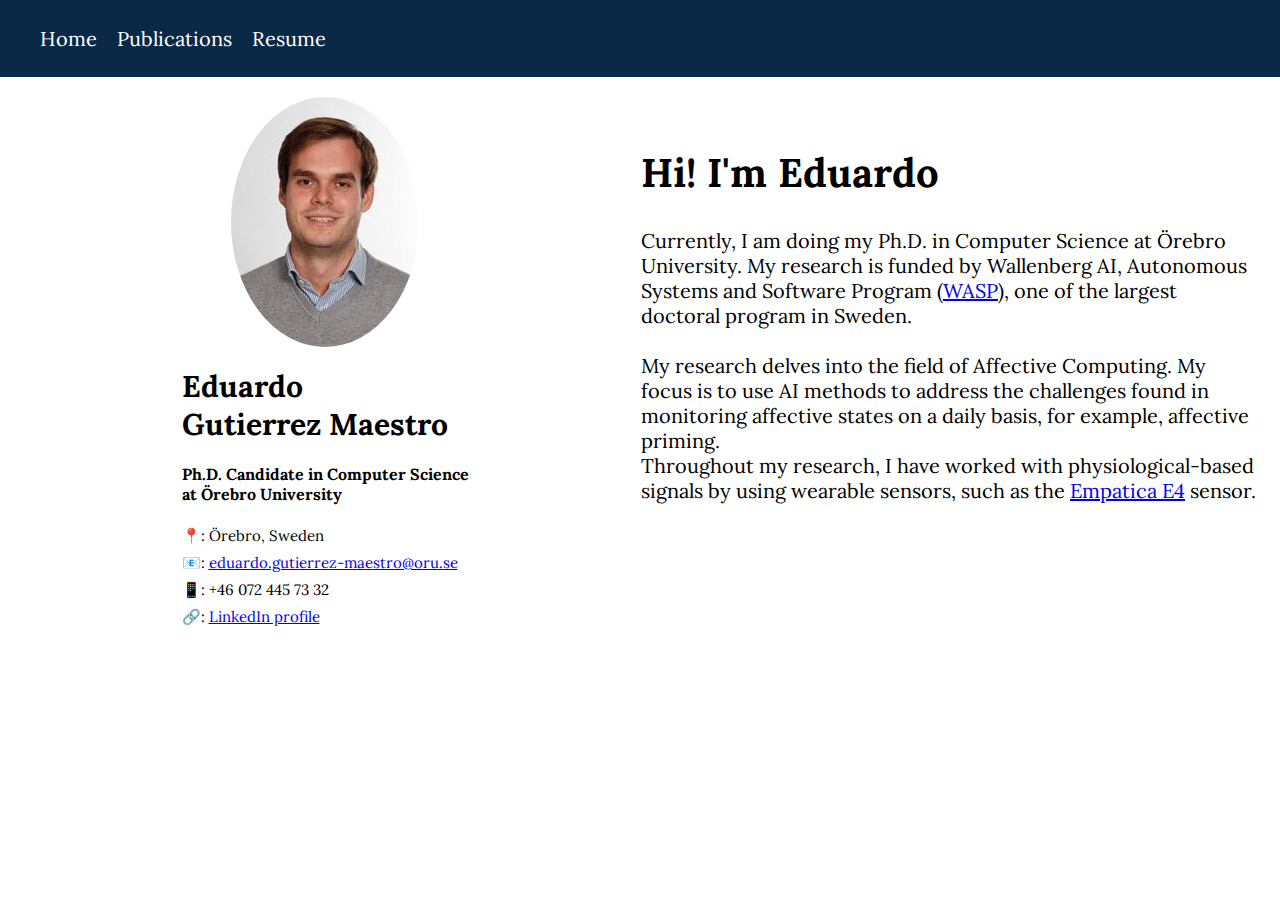
==== index.html @ 6f40ddd1 "Updates, publications added" ====
<!DOCTYPE html>
<html lang="en">
<head>
    <meta charset="UTF-8">
    <meta name="viewport" content="width=device-width, initial-scale=1.0">
    <link href="https://fonts.googleapis.com/css2?family=Lora&display=swap" rel="stylesheet">
    <link rel="stylesheet" href="styles.css">
    <title>About Eduardo</title>
</head>
<body>
    <header>
        <nav>
            <div class="menu-icon" onclick="toggleMenu()">&#9776;</div>
            <ul class="menu">
                <li><a href="index.html">Home</a></li>
                <li><a href="publications.html">Publications</a></li>
                <li><a href="my_cv.pdf">Resume</a></li>
                
            </ul>
        </nav>
    </header>

    <main>
        <section class="profile">
            <img src="images/rescale-ego.jpg" alt="Your Portrait">
            <div class="contact-info">
                <h1>Eduardo <br>Gutierrez Maestro</h1>
                <h4>Ph.D. Candidate in Computer Science <br>at Örebro University</h4>
                <p><span class="emoji">📍:</span> Örebro, Sweden</p>
                <p><span class="emoji">📧:</span> <a href="mailto:eduardo.gutierrez-maestro@oru.se">eduardo.gutierrez-maestro@oru.se</a></p>
                <p><span class="emoji">📱:</span> +46 072 445 73 32</p>
                <p><span class="emoji">🔗:</span> <a href="https://www.linkedin.com/in/eduardo-guti%C3%A9rrez-maestro-35538610a/">LinkedIn profile</a></p>
                
            </div>
        </section>
        <section class="introduction">
            <h2>Hi! I'm Eduardo</h2>
            <p>
                Currently, I am doing my Ph.D. in Computer Science at Örebro University. 
                My research is funded by Wallenberg AI, Autonomous Systems and Software Program (<a href="https://wasp-sweden.org/">WASP</a>), one of the largest doctoral program in Sweden. 
                <br><br>
                My research delves into the field of Affective Computing. My focus is to use AI methods to address the challenges found in monitoring affective states on a daily basis, for example, affective priming.
                <br>
                Throughout my research, I have worked with physiological-based signals by using wearable sensors, such as the <a href="https://www.empatica.com/?utm_source=Google&utm_medium=Paid&utm_campaign=ADW_AO_BRND_CNV">Empatica E4</a> sensor.
            </p>
        </section>
        <!-- Add more sections for your resume content -->
    </main>
    <script src="script.js"></script>
</body>
</html>
---- styles.css ----
/* Reset some default styles */
body, h1, h2, p {
    margin: 0;
    padding: 0;
}

/* Basic styling for the header and navigation */
header {
    background-color: #092947;
    color: #fff;
    padding: 10px 0;
    text-align: right;
    font-family: "Lora", serif;
}

nav {
    display: flex;
    justify-content: space-between;
    align-items: center;
}

.menu {
    list-style: none;
    display: flex;
    flex-wrap: wrap;
}

.menu-icon {
    display: none;
    cursor: pointer;
    font-size: 24px;
    margin-right: 20px;
    color: #fff;
}

.menu li {
    margin-right: 20px;
    font-size: 20px;
    font-family: "Lora", serif;
}

.menu li:last-child {
    margin-right: 0;
}

.menu a {
    text-decoration: none;
    color: #fff;
}

/* Styling for the main content */
main {
    display: flex;
    flex-wrap: wrap;
    justify-content: space-between;
    padding: 20px;
}

.profile {
    flex-basis: calc(50% - 10px); /* Adjust this value and margin as needed */
    display: flex;
    flex-direction: column;
    align-items: center;
    margin-right: 10px;
}

.profile img {
    max-width: 100%;
    border-radius: 50%;
}

.contact-info {
    text-align: center;
    font-family: "Lora", serif;
    margin-top: 20px;
}

.introduction {
    flex-basis: calc(50% - 1px); /* Adjust this value and margin as needed */
    margin-top: 50px;
}

.publications {
    flex-basis: calc(50% - 1px); /* Adjust this value and margin as needed */
    margin-top: 50px;   
    font-family: "Lora", serif;
}

/* Add more CSS styling as needed */
.contact-info h1 {
    font-size: 30px;
    font-family: "Lora", monospace;
    text-align: left;
}

.contact-info h4 {
    text-align: left;
    font-family: "Lora", monospace;
}

.contact-info p {
    font-size: 15px;
    font-family: "Lora", monospace;
    text-align: left;
    padding-bottom: 8px;
}

.introduction h2 {
    font-size: 40px;
    font-family: "Lora", monospace;
}

.introduction p {
    font-size: 20px;
    font-family: "Lora", monospace;
    margin-top: 30px;
    max-width: 700px;
}

.publications p {
    font-size: 16px;
    font-family: "Lora", monospace;
    margin-top: 30px;
    max-width: 700px;
}

.second-h2 {
    margin-top: 50px; /* Adjust the margin-top value as desired */
}

/* Add this CSS code to center the .profile section */
@media (max-width: 768px) {
    main {
        flex-direction: column; /* Stack elements vertically on small screens */
    }

    .profile img {
    max-width: 30%;
    border-radius: 50%;
    }   

    .profile {
        flex-basis: 100%; /* Take up full width on small screens */
        text-align: center; /* Center-align the content */
        margin-right: 0; /* Remove right margin on small screens */
    }
    
    .introduction {
        flex-basis: 100%; /* Take up full width on small screens */
        margin-top: 100px;
    }
}
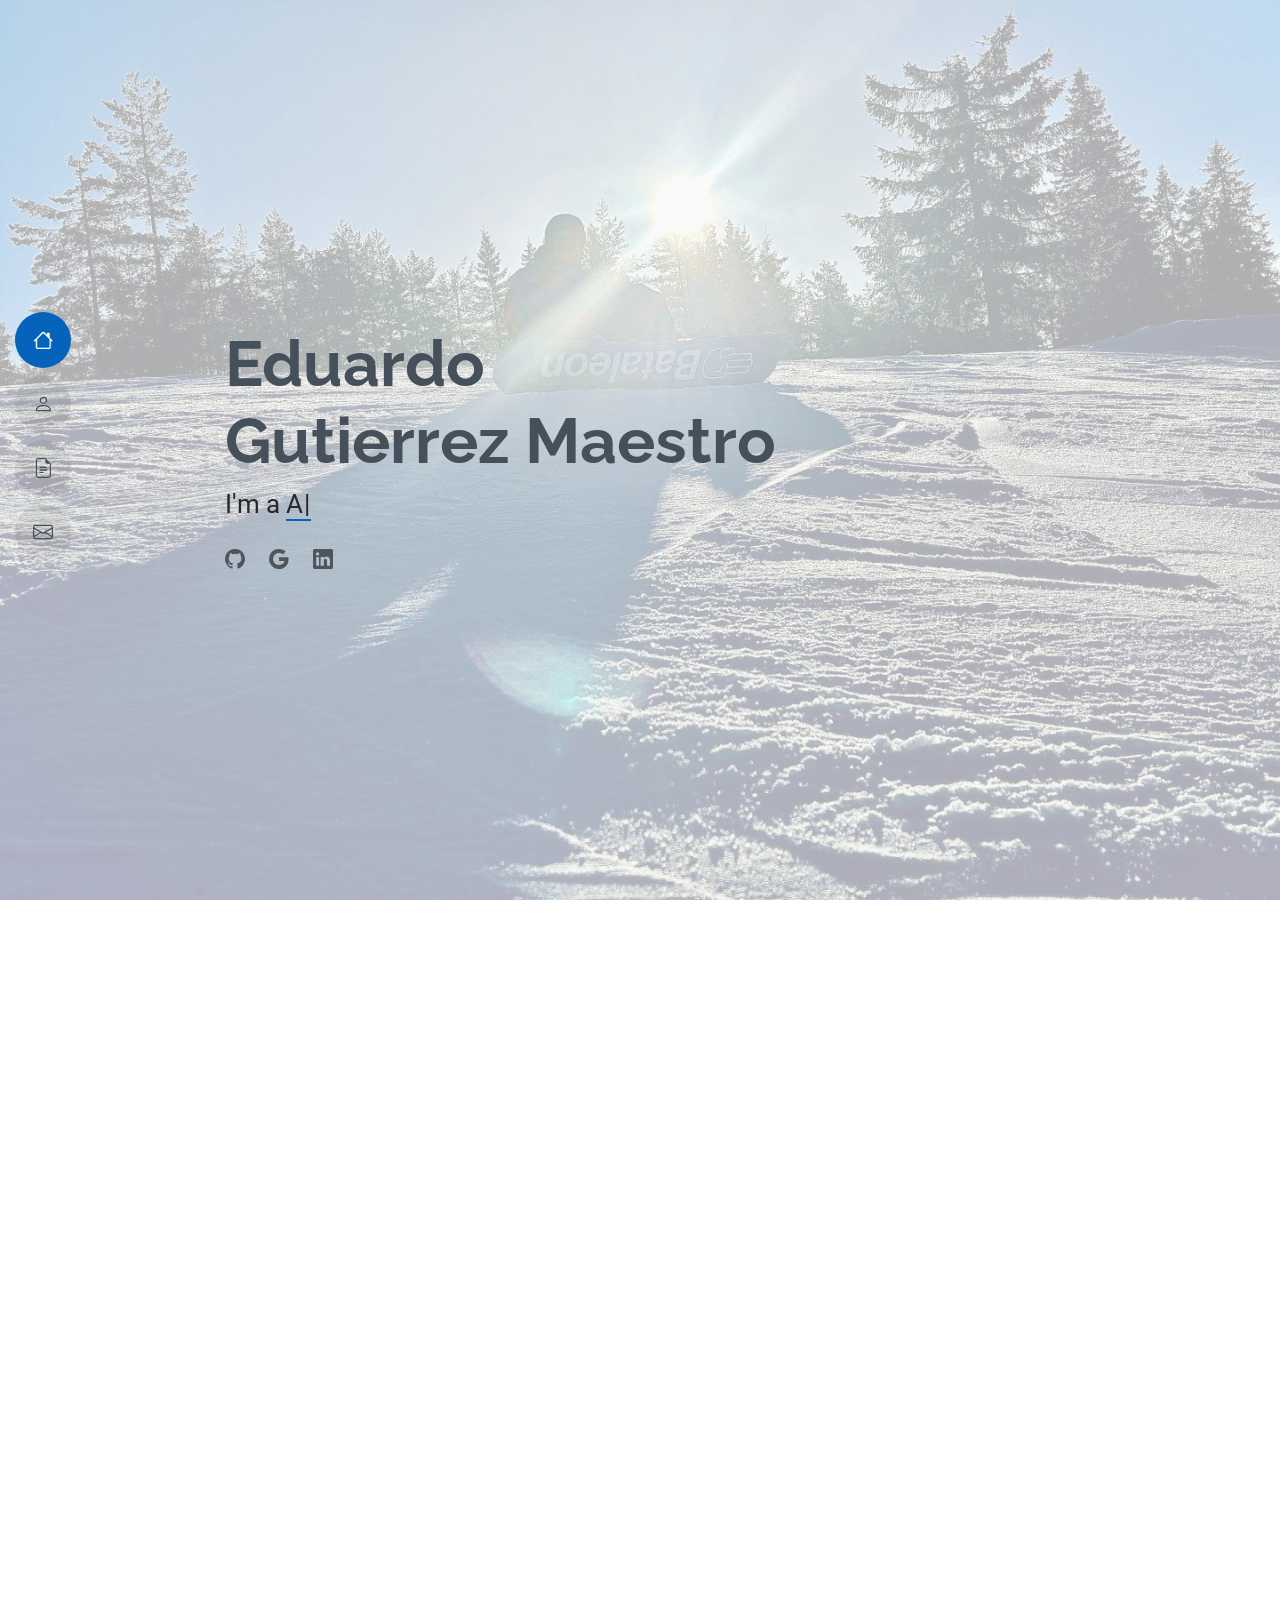
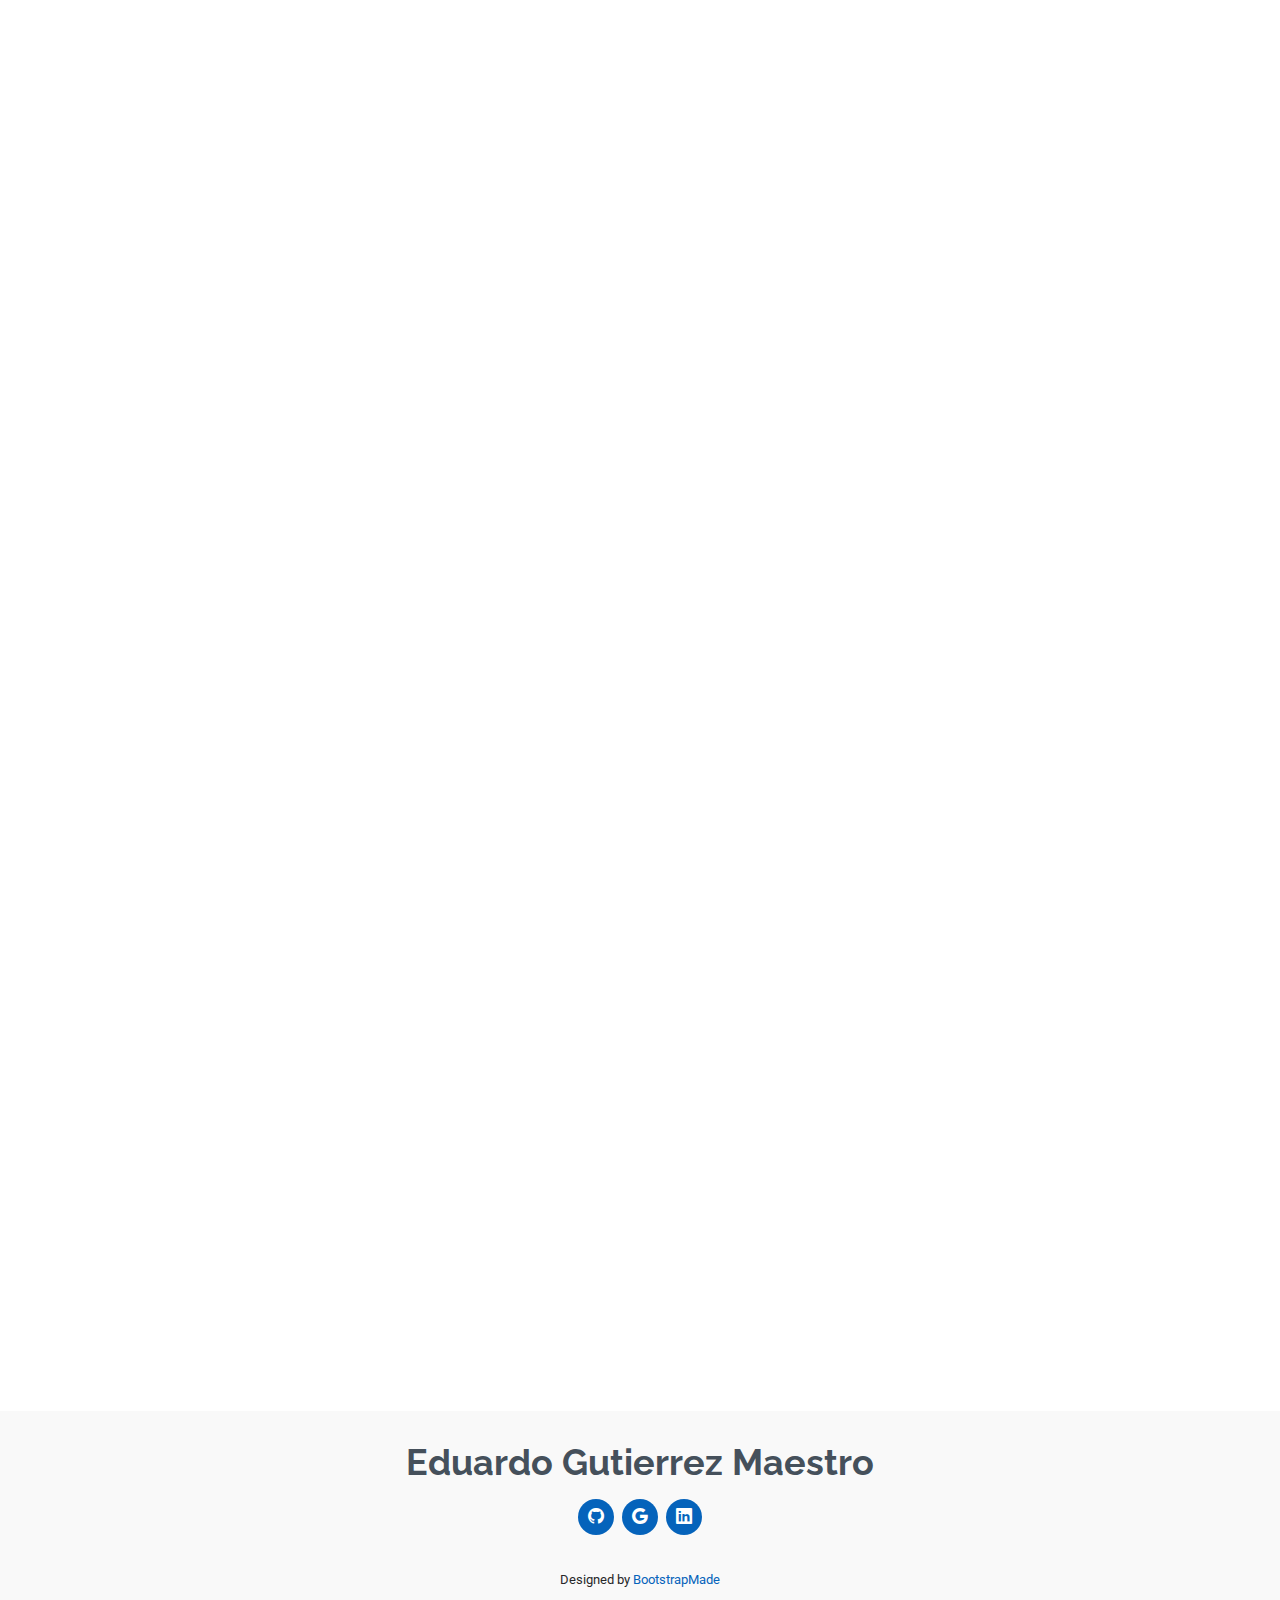
==== commit b7df7202: "New website" ====
--- a/index.html
+++ b/index.html
@@ -1,51 +1,527 @@
 <!DOCTYPE html>
 <html lang="en">
+
 <head>
-    <meta charset="UTF-8">
-    <meta name="viewport" content="width=device-width, initial-scale=1.0">
-    <link href="https://fonts.googleapis.com/css2?family=Lora&display=swap" rel="stylesheet">
-    <link rel="stylesheet" href="styles.css">
-    <title>About Eduardo</title>
+  <meta charset="utf-8">
+  <meta content="width=device-width, initial-scale=1.0" name="viewport">
+  <title>MySite - EGM</title>
+  <meta content="" name="description">
+  <meta content="" name="keywords">
+
+  <!-- Favicons -->
+  <link href="assets/img/favicon.png" rel="icon">
+  <link href="assets/img/apple-touch-icon.png" rel="apple-touch-icon">
+
+  <!-- Fonts -->
+  <link href="https://fonts.googleapis.com" rel="preconnect">
+  <link href="https://fonts.gstatic.com" rel="preconnect" crossorigin>
+  <link href="https://fonts.googleapis.com/css2?family=Roboto:ital,wght@0,100;0,300;0,400;0,500;0,700;0,900;1,100;1,300;1,400;1,500;1,700;1,900&family=Poppins:ital,wght@0,100;0,200;0,300;0,400;0,500;0,600;0,700;0,800;0,900;1,100;1,200;1,300;1,400;1,500;1,600;1,700;1,800;1,900&family=Raleway:ital,wght@0,100;0,200;0,300;0,400;0,500;0,600;0,700;0,800;0,900;1,100;1,200;1,300;1,400;1,500;1,600;1,700;1,800;1,900&display=swap" rel="stylesheet">
+
+  <!-- Vendor CSS Files -->
+  <link href="assets/vendor/bootstrap/css/bootstrap.min.css" rel="stylesheet">
+  <link href="assets/vendor/bootstrap-icons/bootstrap-icons.css" rel="stylesheet">
+  <link href="assets/vendor/aos/aos.css" rel="stylesheet">
+  <link href="assets/vendor/glightbox/css/glightbox.min.css" rel="stylesheet">
+  <link href="assets/vendor/swiper/swiper-bundle.min.css" rel="stylesheet">
+
+  <!-- Main CSS File -->
+  <link href="assets/css/main.css" rel="stylesheet">
+
+  <!-- =======================================================
+  * Template Name: MyResume
+  * Template URL: https://bootstrapmade.com/free-html-bootstrap-template-my-resume/
+  * Updated: Jun 29 2024 with Bootstrap v5.3.3
+  * Author: BootstrapMade.com
+  * License: https://bootstrapmade.com/license/
+  ======================================================== -->
 </head>
-<body>
-    <header>
-        <nav>
-            <div class="menu-icon" onclick="toggleMenu()">&#9776;</div>
-            <ul class="menu">
-                <li><a href="index.html">Home</a></li>
-                <li><a href="publications.html">Publications</a></li>
-                <li><a href="my_cv.pdf">Resume</a></li>
-                
-            </ul>
-        </nav>
-    </header>
-
-    <main>
-        <section class="profile">
-            <img src="images/rescale-ego.jpg" alt="Your Portrait">
-            <div class="contact-info">
-                <h1>Eduardo <br>Gutierrez Maestro</h1>
-                <h4>Ph.D. Candidate in Computer Science <br>at Örebro University</h4>
-                <p><span class="emoji">📍:</span> Örebro, Sweden</p>
-                <p><span class="emoji">📧:</span> <a href="mailto:eduardo.gutierrez-maestro@oru.se">eduardo.gutierrez-maestro@oru.se</a></p>
-                <p><span class="emoji">📱:</span> +46 072 445 73 32</p>
-                <p><span class="emoji">🔗:</span> <a href="https://www.linkedin.com/in/eduardo-guti%C3%A9rrez-maestro-35538610a/">LinkedIn profile</a></p>
-                
+
+<body class="index-page">
+
+  <header id="header" class="header d-flex flex-column justify-content-center">
+
+    <i class="header-toggle d-xl-none bi bi-list"></i>
+
+    <nav id="navmenu" class="navmenu">
+      <ul>
+        <li><a href="#hero" class="active"><i class="bi bi-house navicon"></i><span>Home</span></a></li>
+        <li><a href="#about"><i class="bi bi-person navicon"></i><span>About</span></a></li>
+        <li><a href="#resume"><i class="bi bi-file-earmark-text navicon"></i><span>Resume</span></a></li>
+        <!-- <li><a href="#portfolio"><i class="bi bi-images navicon"></i><span>Portfolio</span></a></li> -->
+
+        <li><a href="#contact"><i class="bi bi-envelope navicon"></i><span>Contact</span></a></li>
+      </ul>
+    </nav>
+
+  </header>
+
+  <main class="main">
+
+    <!-- Hero Section -->
+    <section id="hero" class="hero section light-background">
+
+      <img src="assets/img/edu-hero-bg.jpg" alt="">
+
+      <div class="container" data-aos="zoom-out">
+        <div class="row justify-content-center">
+          <div class="col-lg-9">
+            <h2>Eduardo <br>Gutierrez Maestro</h2>
+            <p>I'm a <span class="typed" data-typed-items="Programmer, Scientist, AI Researcher, Cat lover, mountan lover">AI Researcher</span><span class="typed-cursor typed-cursor--blink" aria-hidden="true"></span></p>
+            <div class="social-links">
+              <a href="https://github.com/edugm94"><i class="bi bi-github"></i></a>
+              <a href="https://scholar.google.com/citations?user=qZoP6zEAAAAJ&hl=en"><i class="bi bi-google"></i></a> 
+              <a href="https://www.linkedin.com/in/eduardo-gutierrez-maestro-35538610a/"><i class="bi bi-linkedin"></i></a>
             </div>
-        </section>
-        <section class="introduction">
-            <h2>Hi! I'm Eduardo</h2>
-            <p>
-                Currently, I am doing my Ph.D. in Computer Science at Örebro University. 
-                My research is funded by Wallenberg AI, Autonomous Systems and Software Program (<a href="https://wasp-sweden.org/">WASP</a>), one of the largest doctoral program in Sweden. 
-                <br><br>
-                My research delves into the field of Affective Computing. My focus is to use AI methods to address the challenges found in monitoring affective states on a daily basis, for example, affective priming.
-                <br>
-                Throughout my research, I have worked with physiological-based signals by using wearable sensors, such as the <a href="https://www.empatica.com/?utm_source=Google&utm_medium=Paid&utm_campaign=ADW_AO_BRND_CNV">Empatica E4</a> sensor.
+          </div>
+        </div>
+      </div>
+
+    </section><!-- /Hero Section -->
+
+    <!-- About Section -->
+    <section id="about" class="about section">
+
+      <!-- Section Title -->
+      <div class="container section-title" data-aos="fade-up">
+        <h2>About</h2>
+        <p>I am a dedicated and socially committed professional who takes a responsible approach to every project. I enjoy working in multidisciplinary teams, contributing analytical thinking and problem-solving skills to achieve meaningful results. Always eager to learn and innovate, I focus on creating practical and effective solutions. And whenever I have free time, I love spending it outdoors, especially snowboarding 🏂. </p>
+      </div><!-- End Section Title -->
+
+      <div class="container" data-aos="fade-up" data-aos-delay="100">
+
+        <div class="row gy-4 justify-content-center">
+          <div class="col-lg-4">
+            <img src="assets/img/edu-profile-img.jpg" class="img-fluid" alt="">
+          </div>
+          <div class="col-lg-8 content">
+            <h2>Data Scientist &amp; AI Developer.</h2>
+            <p class="fst-italic py-3">
+              <!-- Currently, I am working on my Ph.D. thesis. My research delves into the f ield of Affective Computing. My focus is to use AI methods to address the challenges found when monitoringaffectivestatesonadailybasis,for example, affective priming. -->
             </p>
-        </section>
-        <!-- Add more sections for your resume content -->
-    </main>
-    <script src="script.js"></script>
+            <div class="row">
+              <div class="col-lg-6">
+                <ul>
+                  <li><i class="bi bi-chevron-right"></i> <strong>Birthday:</strong> <span>26 Sep 1994</span></li>
+                  <li><i class="bi bi-chevron-right"></i> <strong>Age:</strong> <span>30</span></li>
+                  <li><i class="bi bi-chevron-right"></i> <strong>Phone:</strong> <span>+46 72 445 73 32</span></li>
+                  <li><i class="bi bi-chevron-right"></i> <strong>City:</strong> <span>Örebro, Sweden</span></li>
+                  <li><i class="bi bi-chevron-right"></i> <strong>Email:</strong> <span>eduardo.gutierrez.maestro.1994@gmail.com</span></li>
+                </ul>
+              </div>
+              <div class="col-lg-6">
+                <ul>
+                  <li><i class="bi bi-chevron-right"></i> <strong>Degree:</strong> <span>Master</span></li>
+                  <li><i class="bi bi-chevron-right"></i> <strong>Languages:</strong> <span>Spansh (native), English (fluent), German (intermediate), Swedish (basic)</span></li>
+                  <li><i class="bi bi-chevron-right"></i> <strong>Driving Licence:</strong> <span>Available</span></li>
+                </ul>
+              </div>
+            </div>
+            <p class="py-3">
+              Currently, I am working on my Ph.D. thesis. My research delves into the f ield of Affective Computing. My focus is to use AI methods to address the challenges found when monitoring affective states on a daily basis, for example, affective priming.
+            </p>
+          </div>
+        </div>
+
+      </div>
+
+    </section><!-- /About Section -->
+
+
+    <!-- Skills Section -->
+    <section id="skills" class="skills section">
+      <!-- Section Title -->
+      <div class="container section-title" data-aos="fade-up">
+        <h2>Technical Skills</h2>
+        <!-- <p>Skills developed during my studies</p> -->
+      </div><!-- End Section Title -->
+
+      <div class="container" data-aos="fade-up" data-aos-delay="100">
+
+        <div class="row skills-content skills-animation">
+
+          <div class="col-lg-6">
+
+            <div class="progress">
+              <span class="skill"><span>Machine Learning</span> <i class="val">100%</i></span>
+              <div class="progress-bar-wrap">
+                <div class="progress-bar" role="progressbar" aria-valuenow="100" aria-valuemin="0" aria-valuemax="100"></div>
+              </div>
+            </div><!-- End Skills Item -->
+
+            <div class="progress">
+              <span class="skill"><span>Deep Learning</span> <i class="val">100%</i></span>
+              <div class="progress-bar-wrap">
+                <div class="progress-bar" role="progressbar" aria-valuenow="100" aria-valuemin="0" aria-valuemax="100"></div>
+              </div>
+            </div><!-- End Skills Item -->
+
+            <div class="progress">
+              <span class="skill"><span>Computer Vision</span> <i class="val">70%</i></span>
+              <div class="progress-bar-wrap">
+                <div class="progress-bar" role="progressbar" aria-valuenow="70" aria-valuemin="0" aria-valuemax="100"></div>
+              </div>
+            </div><!-- End Skills Item -->
+
+            <div class="progress">
+              <span class="skill"><span>Sequantial Models</span> <i class="val">80%</i></span>
+              <div class="progress-bar-wrap">
+                <div class="progress-bar" role="progressbar" aria-valuenow="80" aria-valuemin="0" aria-valuemax="100"></div>
+              </div>
+            </div><!-- End Skills Item -->
+
+            <div class="progress">
+              <span class="skill"><span>Coding (Python, PyTorch)</span> <i class="val">90%</i></span>
+              <div class="progress-bar-wrap">
+                <div class="progress-bar" role="progressbar" aria-valuenow="90" aria-valuemin="0" aria-valuemax="100"></div>
+              </div>
+            </div><!-- End Skills Item -->
+
+          </div>
+
+          <div class="col-lg-6">
+
+            <div class="progress">
+              <span class="skill"><span>Signal Processnig</span> <i class="val">80%</i></span>
+              <div class="progress-bar-wrap">
+                <div class="progress-bar" role="progressbar" aria-valuenow="80" aria-valuemin="0" aria-valuemax="100"></div>
+              </div>
+            </div><!-- End Skills Item -->
+
+            <div class="progress">
+              <span class="skill"><span>Data Analysis</span> <i class="val">80%</i></span>
+              <div class="progress-bar-wrap">
+                <div class="progress-bar" role="progressbar" aria-valuenow="80" aria-valuemin="0" aria-valuemax="100"></div>
+              </div>
+            </div><!-- End Skills Item -->
+
+            <div class="progress">
+              <span class="skill"><span>Data Visualization (e.g. Stream Lite)</span> <i class="val">70%</i></span>
+              <div class="progress-bar-wrap">
+                <div class="progress-bar" role="progressbar" aria-valuenow="70" aria-valuemin="0" aria-valuemax="100"></div>
+              </div>
+            </div><!-- End Skills Item -->
+
+            <div class="progress">
+              <span class="skill"><span>Databases (e.g. MySQL, MongoDB)</span> <i class="val">60%</i></span>
+              <div class="progress-bar-wrap">
+                <div class="progress-bar" role="progressbar" aria-valuenow="60" aria-valuemin="0" aria-valuemax="100"></div>
+              </div>
+            </div><!-- End Skills Item -->
+          </div>
+
+        </div>
+
+      </div>
+
+      <!-- ------------------------ -->
+      </br>
+      <div class="container section-title" data-aos="fade-up">
+        <h2>Soft Skills</h2>
+        <!-- <p>Skills developed during my working experience</p> -->
+      </div><!-- End Section Title -->
+
+      <div class="container" data-aos="fade-up" data-aos-delay="100">
+
+        <div class="row skills-content skills-animation">
+
+          <div class="col-lg-6">
+
+            <div class="progress">
+              <span class="skill"><span>Communicatve</span> <i class="val">95%</i></span>
+              <div class="progress-bar-wrap">
+                <div class="progress-bar" role="progressbar" aria-valuenow="95" aria-valuemin="0" aria-valuemax="100"></div>
+              </div>
+            </div><!-- End Skills Item -->
+
+            <div class="progress">
+              <span class="skill"><span>Workload management</span> <i class="val">100%</i></span>
+              <div class="progress-bar-wrap">
+                <div class="progress-bar" role="progressbar" aria-valuenow="100" aria-valuemin="0" aria-valuemax="100"></div>
+              </div>
+            </div><!-- End Skills Item -->
+
+            <div class="progress">
+              <span class="skill"><span>Team work</span> <i class="val">90%</i></span>
+              <div class="progress-bar-wrap">
+                <div class="progress-bar" role="progressbar" aria-valuenow="90" aria-valuemin="0" aria-valuemax="100"></div>
+              </div>
+            </div><!-- End Skills Item -->
+
+            <div class="progress">
+              <span class="skill"><span>Decision-makng</span> <i class="val">75%</i></span>
+              <div class="progress-bar-wrap">
+                <div class="progress-bar" role="progressbar" aria-valuenow="75" aria-valuemin="0" aria-valuemax="100"></div>
+              </div>
+            </div><!-- End Skills Item -->
+
+          </div>
+
+          <div class="col-lg-6">
+
+            <div class="progress">
+              <span class="skill"><span>Self-instructive</span> <i class="val">90%</i></span>
+              <div class="progress-bar-wrap">
+                <div class="progress-bar" role="progressbar" aria-valuenow="90" aria-valuemin="0" aria-valuemax="100"></div>
+              </div>
+            </div><!-- End Skills Item -->
+
+            <div class="progress">
+              <span class="skill"><span>Project management</span> <i class="val">85%</i></span>
+              <div class="progress-bar-wrap">
+                <div class="progress-bar" role="progressbar" aria-valuenow="85" aria-valuemin="0" aria-valuemax="100"></div>
+              </div>
+            </div><!-- End Skills Item -->
+
+            <div class="progress">
+              <span class="skill"><span>Critical thinking</span> <i class="val">80%</i></span>
+              <div class="progress-bar-wrap">
+                <div class="progress-bar" role="progressbar" aria-valuenow="80" aria-valuemin="0" aria-valuemax="100"></div>
+              </div>
+            </div><!-- End Skills Item -->
+
+            <div class="progress">
+              <span class="skill"><span>Team building</span> <i class="val">100%</i></span>
+              <div class="progress-bar-wrap">
+                <div class="progress-bar" role="progressbar" aria-valuenow="100" aria-valuemin="0" aria-valuemax="100"></div>
+              </div>
+            </div><!-- End Skills Item -->
+
+          </div>
+
+        </div>
+
+      </div>
+
+
+
+    </section><!-- /Skills Section -->
+
+    <!-- Resume Section -->
+    <section id="resume" class="resume section">
+
+      <!-- Section Title -->
+      <div class="container section-title" data-aos="fade-up">
+        <h2>Resume</h2>
+        <p>Here’s a quick overview of my background, skills, and experience. For more details, you can download the full resume in PDF format in this <a href="assets/files/my_cv.pdf">link</a>. </p>
+      </div><!-- End Section Title -->
+
+      <div class="container">
+
+        <div class="row">
+
+          <div class="col-lg-6" data-aos="fade-up" data-aos-delay="100">
+            <!-- <h3 class="resume-title">Sumary</h3>
+            <div class="resume-item pb-0">
+              <h4>Brandon Johnson</h4>
+              <p><em>Innovative and deadline-driven Graphic Designer with 3+ years of experience designing and developing user-centered digital/print marketing material from initial concept to final, polished deliverable.</em></p>
+              <ul>
+                <li>Portland par 127,Orlando, FL</li>
+                <li>(123) 456-7891</li>
+                <li>alice.barkley@example.com</li>
+              </ul>
+            </div> -->  <!-- Edn Resume Item -->
+
+            <h3 class="resume-title">Education</h3>
+            <div class="resume-item">
+              <h4>Ph.D. Computer Science</h4>
+              <h5>2020 - Now</h5>
+              <p><em>Örebro University, Sweden</em></p>
+              <p>Research project funded by the <a href="https://wasp-sweden.org/"> Wallenber AI, Autonomous Systems and Software Program (WASP)</a>. Additionally, I took part as a member on the Student Council.</p>
+            </div><!-- Edn Resume Item -->
+
+            <div class="resume-item">
+              <h4>Master of Telecommunmciations Engineering</h4>
+              <h5>2016 - 2018</h5>
+              <p><em>University of Alcala, Spain</em></p>
+              <p>Master to become Senior Engineer in Electrical Engineering and Computer Science. The second year of the program, I was accepted at the Erasmus program to study at the Technische Universität Darmstadt, Germany.</p>
+            </div><!-- Edn Resume Item -->
+
+            <div class="resume-item">
+              <h4>Bachelor of Telecommunmciations Engineering</h4>
+              <h5>2012 - 2016</h5>
+              <p><em>University of Alcala, Spain</em></p>
+              <p> I specialized in telematics, focusing on the integration of telecommunications and information technology. During my bachelor’s thesis, I discovered the world of AI and deep learning while working in a research lab focused on computer vision, particularly convolutional neural networks.</p>
+            </div><!-- Edn Resume Item -->
+
+          </div>
+
+          <div class="col-lg-6" data-aos="fade-up" data-aos-delay="200">
+            <h3 class="resume-title">Professional Experience</h3>
+
+            <div class="resume-item">
+              <h4>Teaching assistant</h4>
+              <h5>Fall 2019</h5>
+              <p><em>Örebro Universty, Sweden </em></p>
+              <ul>
+                <li>Responsible for the laboratory sessons of the course: Datorkommunikation och nät (Network Communications).</li>
+                <li>Skills developed: communication of technical concepts, ability to present information clearly and effectively.</li>
+              </ul>
+            </div><!-- Edn Resume Item -->
+            
+            <div class="resume-item">
+              <h4>Data Scientist</h4>
+              <h5>Fall 2019</h5>
+              <p><em><a href="https://www.aeroengy.es/en/home-english/">Aeroengy</a>, Spain</em></p>
+              <ul>
+                <li>External consultant for El Conte Ingles (spanish retal company).</li>
+                <li>Skills developed: MySQL, Python, Databricks environment, shell scripting.</li>
+              </ul>
+            </div><!-- Edn Resume Item -->
+
+            <div class="resume-item">
+              <h4>Researcher</h4>
+              <h5>2018 - 2019</h5>
+              <p><em>Research group <a href="https://gram.web.uah.es/index.html">GRAM</a></em></p>
+              <ul>
+                <li>Formed part of the project <a href="https://padrinotecnologico.org/">Padrino Tecnologco</a>, whch is a collaboraton program with centers for kids with functional diversity and families.</li>
+                <li>Skills developed: Tensorflow software library, Deep Reinforcement Learning, paper writing.</li>
+              </ul>
+            </div><!-- Edn Resume Item -->
+
+            <div class="resume-item">
+              <h4>Research Scholar</h4>
+              <h5>Fall 2016</h5>
+              <p><em>Research group <a href="https://gram.web.uah.es/index.html">GRAM</a></em></p>
+              <ul>
+                <li>Developed Deep Learning solutions to estimate car poses using Convolutional Neural Networks.</li>
+                <li>Skills developed: Computer Vision, Image processing (Pascal VOC), deep learning software (MatConvNet), paper writing.</li>
+              </ul>
+            </div><!-- Edn Resume Item -->
+
+          </div>
+
+        </div>
+
+      </div>
+
+    </section><!-- /Resume Section -->
+
+    <!-- Contact Section -->
+    <section id="contact" class="contact section">
+
+      <!-- Section Title -->
+      <div class="container section-title" data-aos="fade-up">
+        <h2>Contact</h2>
+        <p>Feel free to reach out if you have any questions or just want to grab a coffee and chat. I’d be happy to connect!</p>
+      </div><!-- End Section Title -->
+
+      <div class="container" data-aos="fade" data-aos-delay="100">
+
+        <div class="row gy-4">
+
+          <div class="col-lg-4">
+            <div class="info-item d-flex" data-aos="fade-up" data-aos-delay="200">
+              <i class="bi bi-geo-alt flex-shrink-0"></i>
+              <div>
+                <h3>Address</h3>
+                <p>Fakultetsgatan 1, 701 82 Örebro</p>
+              </div>
+            </div><!-- End Info Item -->
+
+            <div class="info-item d-flex" data-aos="fade-up" data-aos-delay="300">
+              <i class="bi bi-telephone flex-shrink-0"></i>
+              <div>
+                <h3>Call Me</h3>
+                <p>+46 72 445 73 32</p>
+              </div>
+            </div><!-- End Info Item -->
+
+            <div class="info-item d-flex" data-aos="fade-up" data-aos-delay="400">
+              <i class="bi bi-envelope flex-shrink-0"></i>
+              <div>
+                <h3>Email Me</h3>
+                <p>eduardo.gutierrez.maestro.1994@gmail.com</p>
+              </div>
+            </div><!-- End Info Item -->
+
+          </div>
+
+          <div class="col-lg-8">
+            <form action="forms/contact.php" method="post" class="php-email-form" data-aos="fade-up" data-aos-delay="200">
+              <div class="row gy-4">
+
+                <div class="col-md-6">
+                  <input type="text" name="name" class="form-control" placeholder="Your Name" required="">
+                </div>
+
+                <div class="col-md-6 ">
+                  <input type="email" class="form-control" name="email" placeholder="Your Email" required="">
+                </div>
+
+                <div class="col-md-12">
+                  <input type="text" class="form-control" name="subject" placeholder="Subject" required="">
+                </div>
+
+                <div class="col-md-12">
+                  <textarea class="form-control" name="message" rows="6" placeholder="Message" required=""></textarea>
+                </div>
+
+                <div class="col-md-12 text-center">
+                  <div class="loading">Loading</div>
+                  <div class="error-message"></div>
+                  <div class="sent-message">Your message has been sent. Thank you!</div>
+
+                  <button type="submit">Send Message</button>
+                </div>
+
+              </div>
+            </form>
+          </div><!-- End Contact Form -->
+
+        </div>
+
+      </div>
+
+    </section><!-- /Contact Section -->
+
+  </main>
+
+  <footer id="footer" class="footer position-relative light-background">
+    <div class="container">
+      <h3 class="sitename">Eduardo Gutierrez Maestro</h3>
+      <!-- <p>Et aut eum quis fuga eos sunt ipsa nihil. Labore corporis magni eligendi fuga maxime saepe commodi placeat.</p> -->
+      <div class="social-links d-flex justify-content-center">
+        <a href="https://github.com/edugm94"><i class="bi bi-github"></i></a>
+        <a href="https://scholar.google.com/citations?user=qZoP6zEAAAAJ&hl=en"><i class="bi bi-google"></i></a> 
+        <a href="https://www.linkedin.com/in/eduardo-gutierrez-maestro-35538610a/"><i class="bi bi-linkedin"></i></a>
+      </div>
+
+      <div class="container">
+        <!-- <div class="copyright">
+          <span>Copyright</span> <strong class="px-1 sitename">Alex Smith</strong> <span>All Rights Reserved</span>
+        </div> -->
+        <div class="credits">
+          <!-- All the links in the footer should remain intact. -->
+          <!-- You can delete the links only if you've purchased the pro version. -->
+          <!-- Licensing information: https://bootstrapmade.com/license/ -->
+          <!-- Purchase the pro version with working PHP/AJAX contact form: [buy-url] -->
+          Designed by <a href="https://bootstrapmade.com/">BootstrapMade</a>
+        </div>
+      </div>
+    </div>
+  </footer>
+
+  <!-- Scroll Top -->
+  <a href="#" id="scroll-top" class="scroll-top d-flex align-items-center justify-content-center"><i class="bi bi-arrow-up-short"></i></a>
+
+  <!-- Preloader -->
+  <div id="preloader"></div>
+
+  <!-- Vendor JS Files -->
+  <script src="assets/vendor/bootstrap/js/bootstrap.bundle.min.js"></script>
+  <script src="assets/vendor/php-email-form/validate.js"></script>
+  <script src="assets/vendor/aos/aos.js"></script>
+  <script src="assets/vendor/typed.js/typed.umd.js"></script>
+  <script src="assets/vendor/purecounter/purecounter_vanilla.js"></script>
+  <script src="assets/vendor/waypoints/noframework.waypoints.js"></script>
+  <script src="assets/vendor/glightbox/js/glightbox.min.js"></script>
+  <script src="assets/vendor/imagesloaded/imagesloaded.pkgd.min.js"></script>
+  <script src="assets/vendor/isotope-layout/isotope.pkgd.min.js"></script>
+  <script src="assets/vendor/swiper/swiper-bundle.min.js"></script>
+
+  <!-- Main JS File -->
+  <script src="assets/js/main.js"></script>
+
 </body>
-</html>
+
+</html>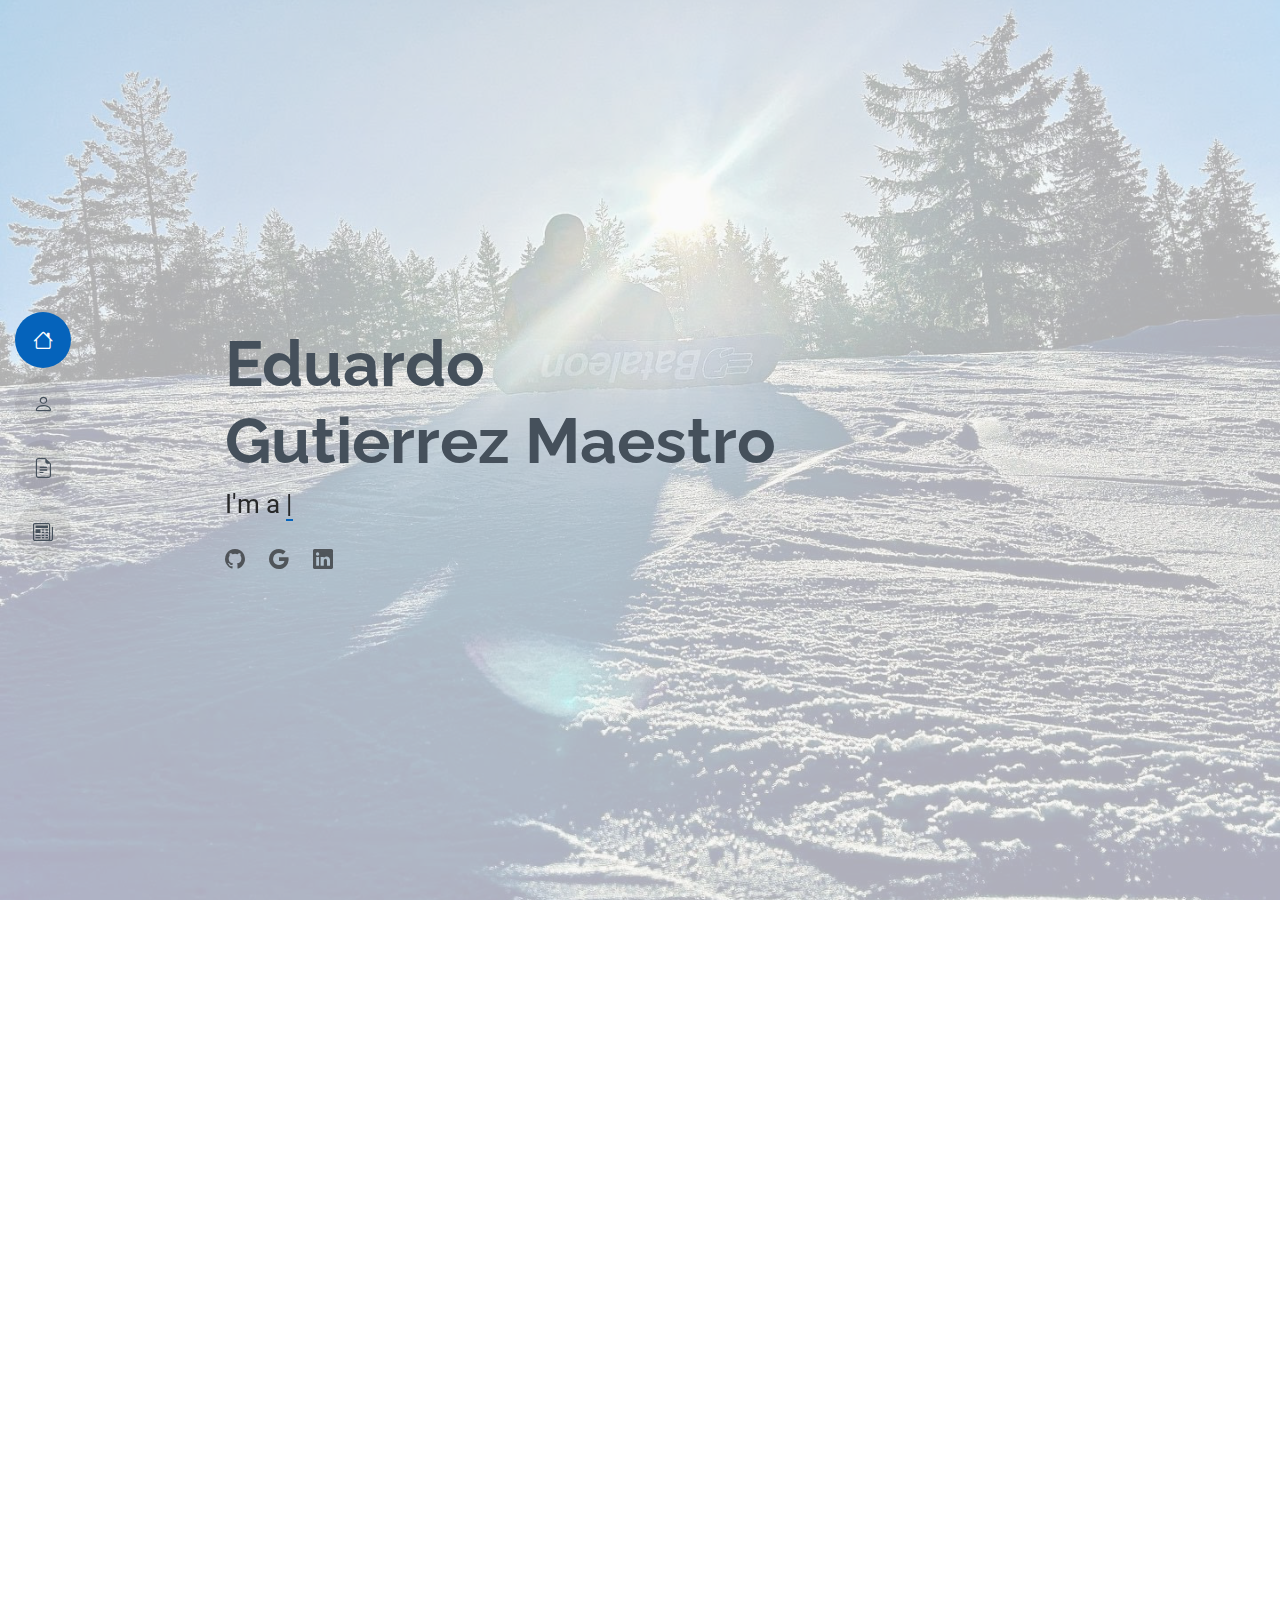
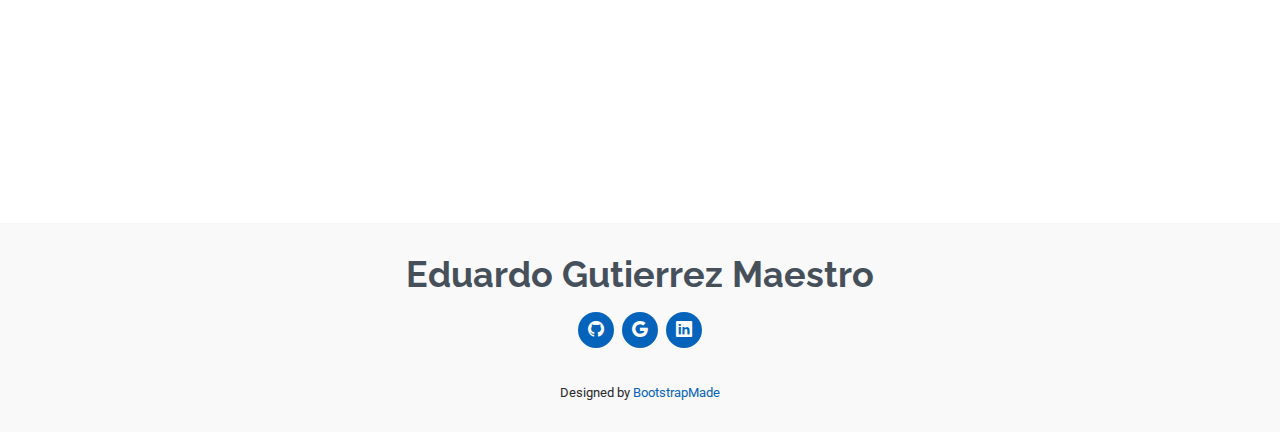
==== commit ff4f9f7a: "Updates: add publi section and removed contact form" ====
--- a/index.html
+++ b/index.html
@@ -47,9 +47,9 @@
         <li><a href="#hero" class="active"><i class="bi bi-house navicon"></i><span>Home</span></a></li>
         <li><a href="#about"><i class="bi bi-person navicon"></i><span>About</span></a></li>
         <li><a href="#resume"><i class="bi bi-file-earmark-text navicon"></i><span>Resume</span></a></li>
+        <li><a href="#publications"><i class="bi bi-newspaper"></i><span>Publications</span></a></li>
         <!-- <li><a href="#portfolio"><i class="bi bi-images navicon"></i><span>Portfolio</span></a></li> -->
-
-        <li><a href="#contact"><i class="bi bi-envelope navicon"></i><span>Contact</span></a></li>
+        <!-- <li><a href="#contact"><i class="bi bi-envelope navicon"></i><span>Contact</span></a></li> -->
       </ul>
     </nav>
 
@@ -310,17 +310,6 @@
         <div class="row">
 
           <div class="col-lg-6" data-aos="fade-up" data-aos-delay="100">
-            <!-- <h3 class="resume-title">Sumary</h3>
-            <div class="resume-item pb-0">
-              <h4>Brandon Johnson</h4>
-              <p><em>Innovative and deadline-driven Graphic Designer with 3+ years of experience designing and developing user-centered digital/print marketing material from initial concept to final, polished deliverable.</em></p>
-              <ul>
-                <li>Portland par 127,Orlando, FL</li>
-                <li>(123) 456-7891</li>
-                <li>alice.barkley@example.com</li>
-              </ul>
-            </div> -->  <!-- Edn Resume Item -->
-
             <h3 class="resume-title">Education</h3>
             <div class="resume-item">
               <h4>Ph.D. Computer Science</h4>
@@ -396,83 +385,103 @@
 
     </section><!-- /Resume Section -->
 
-    <!-- Contact Section -->
-    <section id="contact" class="contact section">
+
+
+
+
+
+
+
+
+
+    <!-- Publication Section -->
+    <section id="publications" class="resume section">
 
       <!-- Section Title -->
       <div class="container section-title" data-aos="fade-up">
-        <h2>Contact</h2>
-        <p>Feel free to reach out if you have any questions or just want to grab a coffee and chat. I’d be happy to connect!</p>
+        <h2>Publications</h2>
+        <!-- <p>...</a>. </p> -->
       </div><!-- End Section Title -->
 
-      <div class="container" data-aos="fade" data-aos-delay="100">
-
-        <div class="row gy-4">
-
-          <div class="col-lg-4">
-            <div class="info-item d-flex" data-aos="fade-up" data-aos-delay="200">
-              <i class="bi bi-geo-alt flex-shrink-0"></i>
-              <div>
-                <h3>Address</h3>
-                <p>Fakultetsgatan 1, 701 82 Örebro</p>
-              </div>
-            </div><!-- End Info Item -->
-
-            <div class="info-item d-flex" data-aos="fade-up" data-aos-delay="300">
-              <i class="bi bi-telephone flex-shrink-0"></i>
-              <div>
-                <h3>Call Me</h3>
-                <p>+46 72 445 73 32</p>
-              </div>
-            </div><!-- End Info Item -->
-
-            <div class="info-item d-flex" data-aos="fade-up" data-aos-delay="400">
-              <i class="bi bi-envelope flex-shrink-0"></i>
-              <div>
-                <h3>Email Me</h3>
-                <p>eduardo.gutierrez.maestro.1994@gmail.com</p>
-              </div>
-            </div><!-- End Info Item -->
-
-          </div>
-
-          <div class="col-lg-8">
-            <form action="forms/contact.php" method="post" class="php-email-form" data-aos="fade-up" data-aos-delay="200">
-              <div class="row gy-4">
-
-                <div class="col-md-6">
-                  <input type="text" name="name" class="form-control" placeholder="Your Name" required="">
-                </div>
-
-                <div class="col-md-6 ">
-                  <input type="email" class="form-control" name="email" placeholder="Your Email" required="">
-                </div>
-
-                <div class="col-md-12">
-                  <input type="text" class="form-control" name="subject" placeholder="Subject" required="">
-                </div>
-
-                <div class="col-md-12">
-                  <textarea class="form-control" name="message" rows="6" placeholder="Message" required=""></textarea>
-                </div>
-
-                <div class="col-md-12 text-center">
-                  <div class="loading">Loading</div>
-                  <div class="error-message"></div>
-                  <div class="sent-message">Your message has been sent. Thank you!</div>
-
-                  <button type="submit">Send Message</button>
-                </div>
-
-              </div>
-            </form>
-          </div><!-- End Contact Form -->
-
-        </div>
-
-      </div>
-
-    </section><!-- /Contact Section -->
+      <div class="container">
+
+        <div class="row">
+
+          <div class="col-lg-6" data-aos="fade-up" data-aos-delay="100">
+            <h3 class="resume-title">Main author</h3>
+
+            <div class="resume-item">
+              <h4> <a href="https://arxiv.org/abs/2208.14925">Towards Addressing Label Ambiguity in Sequential Emotional Responses Through Distribution Learning</a> </h4>
+              <h6><u>Eduardo Gutierrez Maestro</u>, Hadi Banaee, Amy Loutfi</h6>
+              <h7>12th International Conference on Affective Computing and Intelligent Interaction (ACII 2024), Glasgow, UK, September 15-18, 2024</h7>
+            </div><!-- Edn Resume Item -->
+
+            <div class="resume-item">
+              <h4> <a href="https://ieeexplore.ieee.org/abstract/document/10404878">Stress Lingers: Recognizing the Impact of Task Order on Design of Stress and Emotion Detection Systems</a> </h4>
+              <h6><u>Eduardo Gutierrez Maestro</u>, Hadi Banaee, Amy Loutfi</h6>
+              <h7>IEEE EMBS Special Topic Conference on Data Science and Engineering in Healthcare, Medicine and Biology, 2023</h7>
+            </div><!-- Edn Resume Item -->
+
+            <div class="resume-item">
+              <h4> <a href="https://www.mdpi.com/2076-3417/13/9/5637">Wearable-based intelligent emotion monitoring in older adults during daily life activities</a> </h4>
+              <h6><u>Eduardo Gutierrez Maestro</u>, Tiago Rodrigues De Almeida, Erik Schaffernicht, Óscar Martinez Mozos</h6>
+              <h7>Applied Sciences, 2023</h7>
+            </div><!-- Edn Resume Item -->
+            
+            <div class="resume-item">
+              <h4> <a href="https://link.springer.com/chapter/10.1007/978-3-030-31332-6_34">Collision anticipation via deep reinforcement learning for visual navigation</a> </h4>
+              <h6><u>Eduardo Gutierrez Maestro</u>, Roberto J López-Sastre, Saturnino Maldonado-Bascón</h6>
+              <h7>Pattern Recognition and Image Analysis: 9th Iberian Conference, IbPRIA 2019, Madrid, Spain, July 1–4, 2019</h7>
+            </div><!-- Edn Resume Item -->
+
+            
+
+          </div>
+
+          <div class="col-lg-6" data-aos="fade-up" data-aos-delay="200">
+            <h3 class="resume-title">Collaborations</h3>
+
+            <div class="resume-item">
+              <h4> <a href="https://journals.sagepub.com/doi/full/10.1177/02783649241274794">THÖR-MAGNI: A large-scale indoor motion capture recording of human movement and robot interaction</a> </h4>
+              <h6>Tim Schreiter, Tiago Rodrigues de Almeida, Yufei Zhu, <u>Eduardo Gutierrez Maestro</u>, Lucas Morillo-Mendez, Andrey Rudenko, Luigi Palmieri, Tomasz P Kucner, Martin Magnusson, Achim J Lilienthal</h6>
+              <h7>The International Journal of Robotics Research, 2024</h7>
+            </div><!-- Edn Resume Item -->
+
+            <div class="resume-item">
+              <h4> <a href="https://openaccess.thecvf.com/content/ICCV2023W/JRDB/html/de_Almeida_THOR-Magni_Comparative_Analysis_of_Deep_Learning_Models_for_Role-Conditioned_Human_ICCVW_2023_paper.html">Thor-magni: Comparative analysis of deep learning models for role-conditioned human motion prediction</a> </h4>
+              <h6>Tiago Rodrigues De Almeida, Andrey Rudenko, Tim Schreiter, Yufei Zhu, <u>Eduardo Gutierrez Maestro</u>, Lucas Morillo-Mendez, Tomasz P Kucner, Oscar Martinez Mozos, Martin Magnusson, Luigi Palmieri, Kai O Arras, Achim J Lilienthal</h6>
+              <h7>Proceedings of the IEEE/CVF International Conference on Computer Vision, 2023</h7>
+            </div><!-- Edn Resume Item -->
+
+            <div class="resume-item">
+              <h4> <a href="https://ieeexplore.ieee.org/abstract/document/10069775">Context-free self-conditioned gan for trajectory forecasting</a> </h4>
+              <h6>Tiago Rodrigues de Almeida, <u>Eduardo Gutierrez Maestro</u>, Oscar Martinez Mozos</h6>
+              <h7>21st IEEE International Conference on Machine Learning and Applications (ICMLA), 2022</h7>
+            </div><!-- Edn Resume Item -->
+
+            <div class="resume-item">
+              <h4> <a href="https://arxiv.org/abs/2208.14925">The magni human motion dataset: Accurate, complex, multi-modal, natural, semantically-rich and contextualized</a> </h4>
+              <h6>Tim Schreiter, Tiago Rodrigues de Almeida, Yufei Zhu, <u>Eduardo Gutierrez Maestro</u>, Lucas Morillo-Mendez, Andrey Rudenko, Tomasz P Kucner, Oscar Martinez Mozos, Martin Magnusson, Luigi Palmieri, Kai O Arras, Achim J Lilienthal</h6>
+              <h7>arXiv preprint arXiv:2208.14925, 2022</h7>
+            </div><!-- Edn Resume Item -->
+        
+
+          </div>
+
+        </div>
+
+      </div>
+
+    </section> <!-- /Publication Section -->
+
+
+
+
+
+
+
+
+    
 
   </main>
 
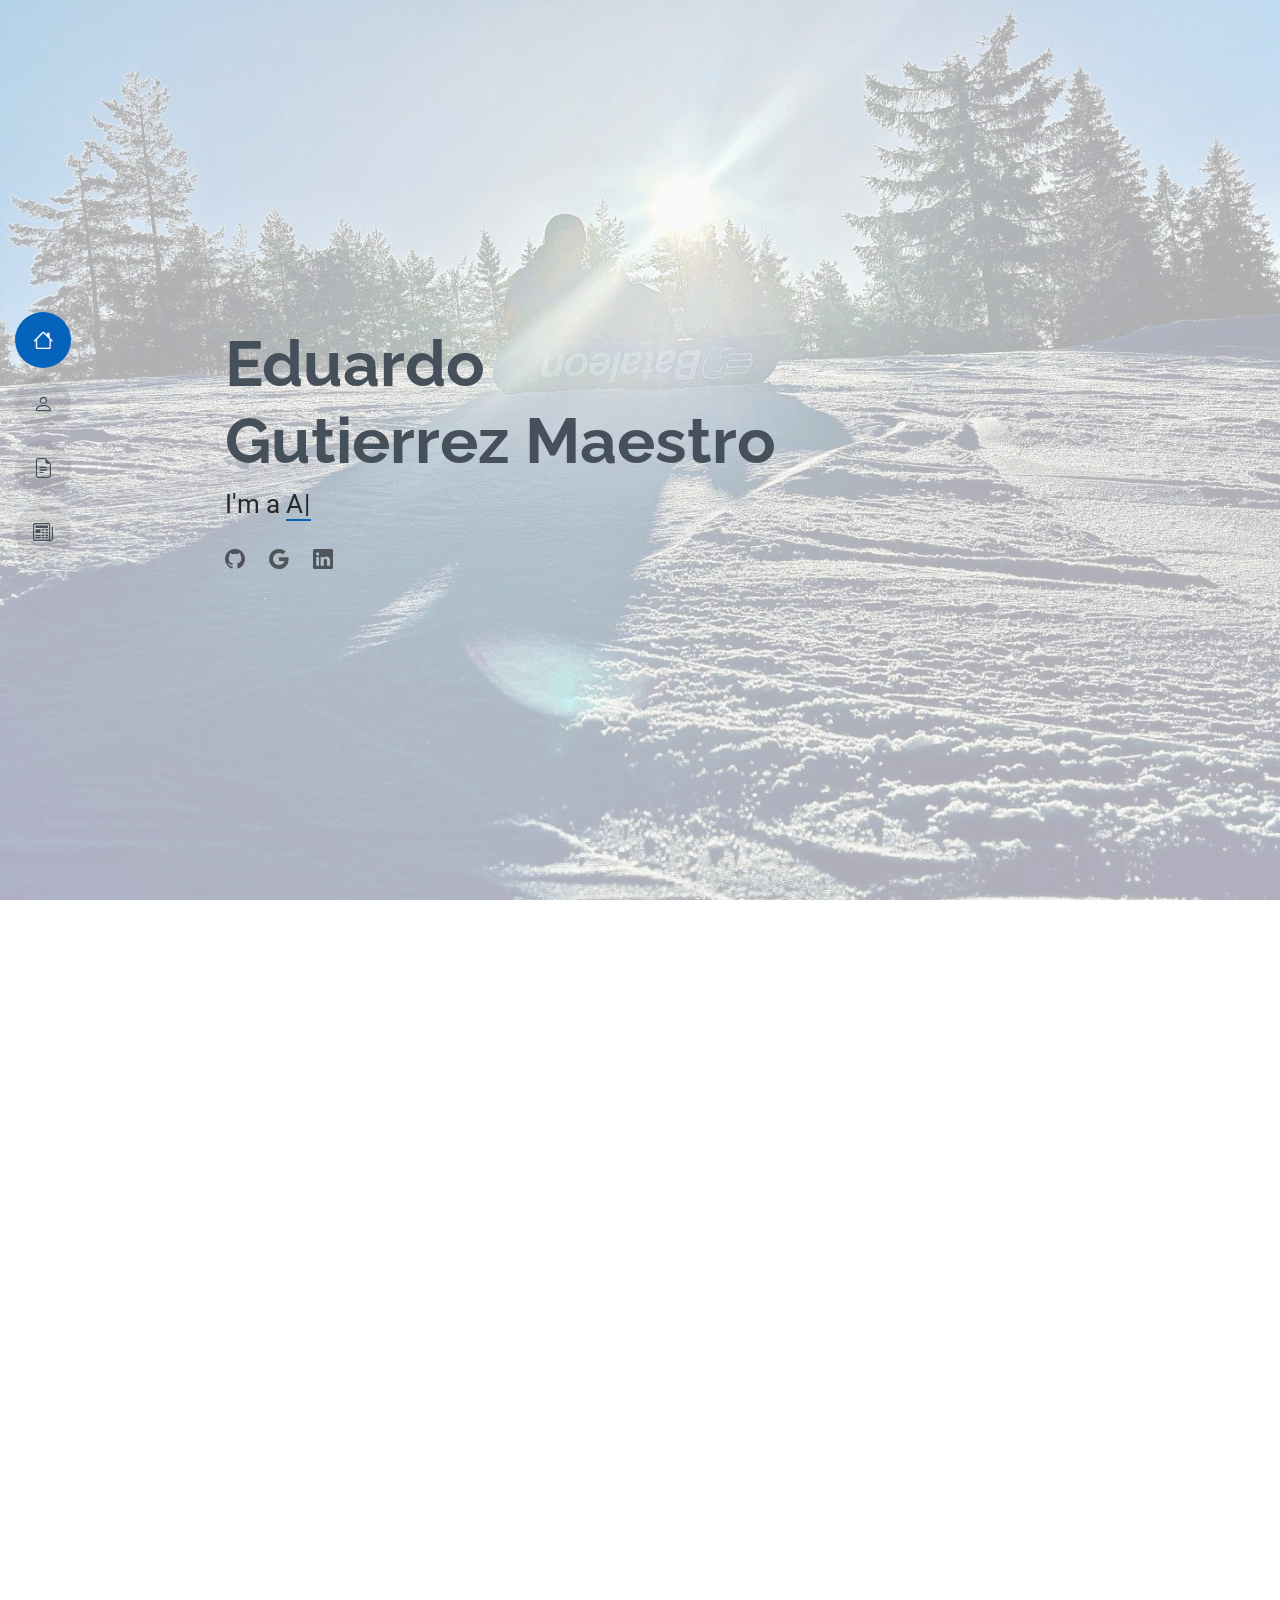
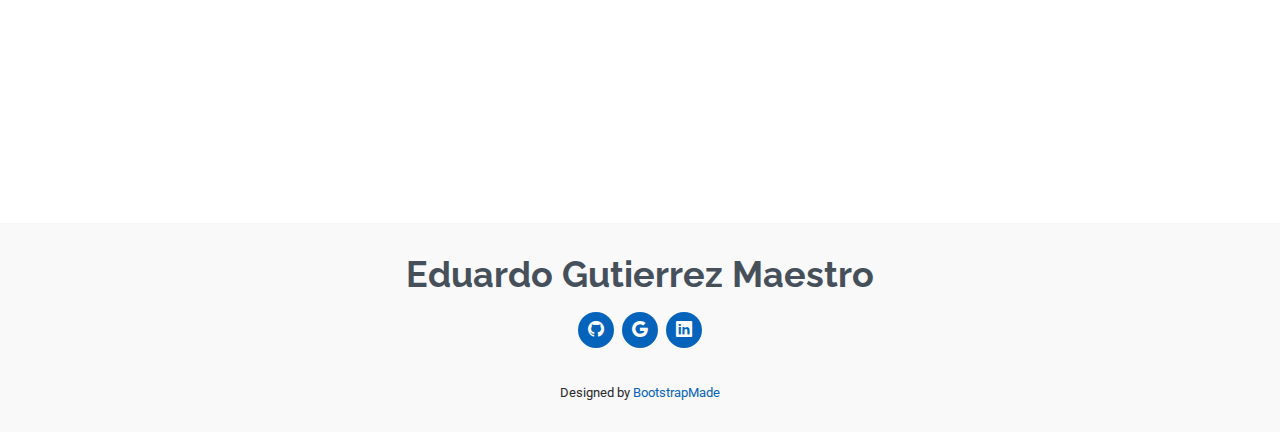
==== commit 5cb663cc: "Updates: modified index" ====
--- a/index.html
+++ b/index.html
@@ -44,7 +44,7 @@
 
     <nav id="navmenu" class="navmenu">
       <ul>
-        <li><a href="#hero" class="active"><i class="bi bi-house navicon"></i><span>Home</span></a></li>
+        <li><a href="#home" class="active"><i class="bi bi-house navicon"></i><span>Home</span></a></li>
         <li><a href="#about"><i class="bi bi-person navicon"></i><span>About</span></a></li>
         <li><a href="#resume"><i class="bi bi-file-earmark-text navicon"></i><span>Resume</span></a></li>
         <li><a href="#publications"><i class="bi bi-newspaper"></i><span>Publications</span></a></li>
@@ -58,7 +58,7 @@
   <main class="main">
 
     <!-- Hero Section -->
-    <section id="hero" class="hero section light-background">
+    <section id="home" class="hero section light-background">
 
       <img src="assets/img/edu-hero-bg.jpg" alt="">
 
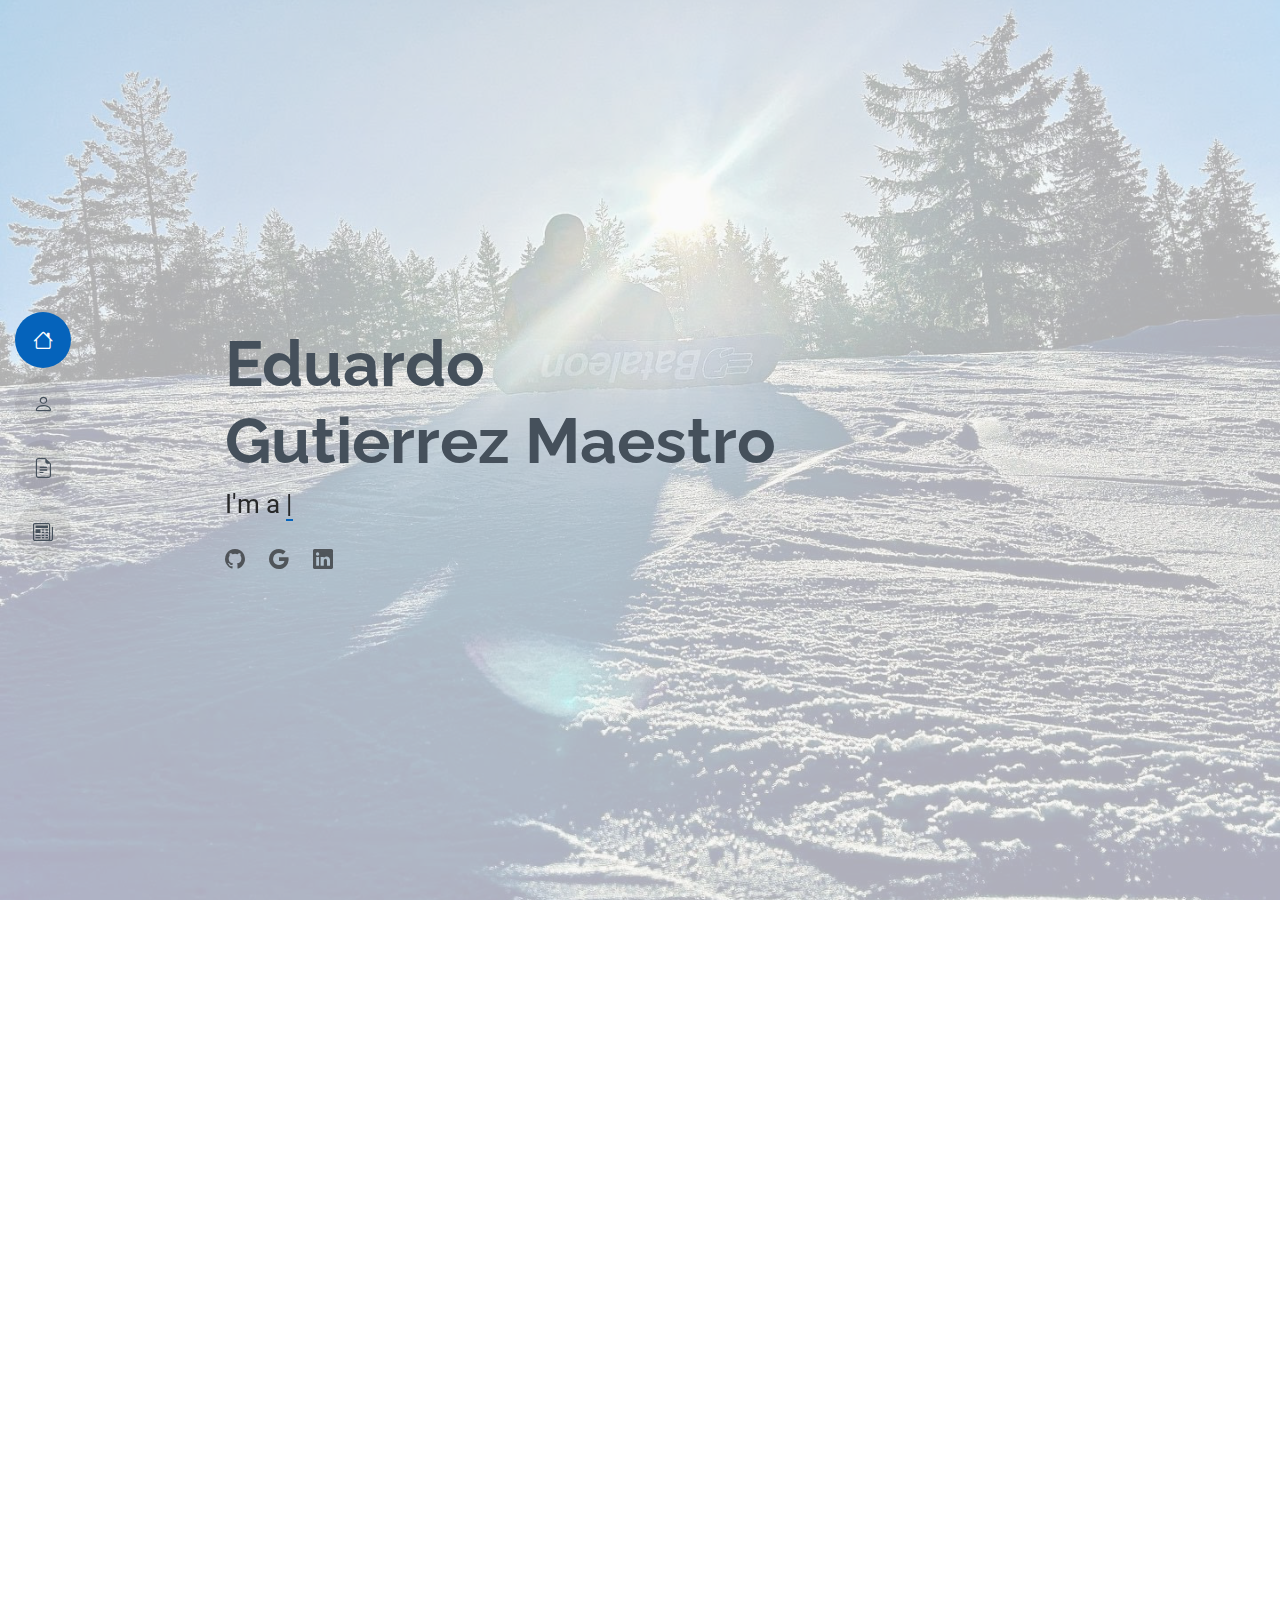
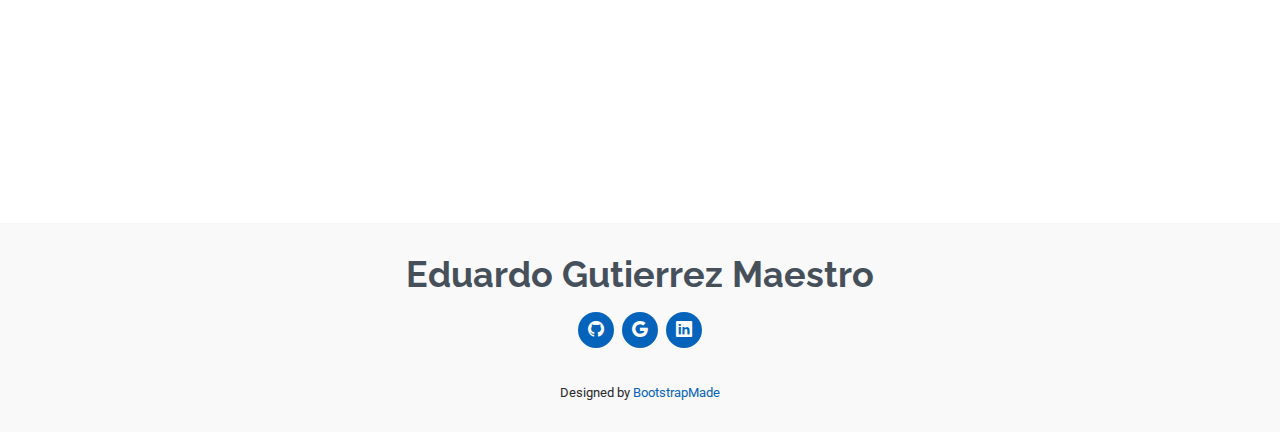
==== commit e75c5553: "Updates: bold text main page" ====
--- a/index.html
+++ b/index.html
@@ -66,7 +66,9 @@
         <div class="row justify-content-center">
           <div class="col-lg-9">
             <h2>Eduardo <br>Gutierrez Maestro</h2>
-            <p>I'm a <span class="typed" data-typed-items="Programmer, Scientist, AI Researcher, Cat lover, mountan lover">AI Researcher</span><span class="typed-cursor typed-cursor--blink" aria-hidden="true"></span></p>
+            <!-- <p>I'm a <span class="typed" data-typed-items="scientist, programmer, cat lover, AI researcher, mountain lover">AI Researcher</span><span class="typed-cursor typed-cursor--blink" aria-hidden="true"></span></p> -->
+            <p>I'm a <span class="typed" data-typed-items="<strong>scientist</strong>, <strong>programmer</strong>, <strong>cat lover</strong>, <strong>AI researcher</strong>, <strong>mountain lover</strong>">AI Researcher</span><span class="typed-cursor typed-cursor--blink" aria-hidden="true"></span></p>
+
             <div class="social-links">
               <a href="https://github.com/edugm94"><i class="bi bi-github"></i></a>
               <a href="https://scholar.google.com/citations?user=qZoP6zEAAAAJ&hl=en"><i class="bi bi-google"></i></a> 
@@ -111,7 +113,7 @@
               <div class="col-lg-6">
                 <ul>
                   <li><i class="bi bi-chevron-right"></i> <strong>Degree:</strong> <span>Master</span></li>
-                  <li><i class="bi bi-chevron-right"></i> <strong>Languages:</strong> <span>Spansh (native), English (fluent), German (intermediate), Swedish (basic)</span></li>
+                  <li><i class="bi bi-chevron-right"></i> <strong>Languages:</strong> <span>Spanish (native), English (fluent), German (intermediate), Swedish (basic)</span></li>
                   <li><i class="bi bi-chevron-right"></i> <strong>Driving Licence:</strong> <span>Available</span></li>
                 </ul>
               </div>
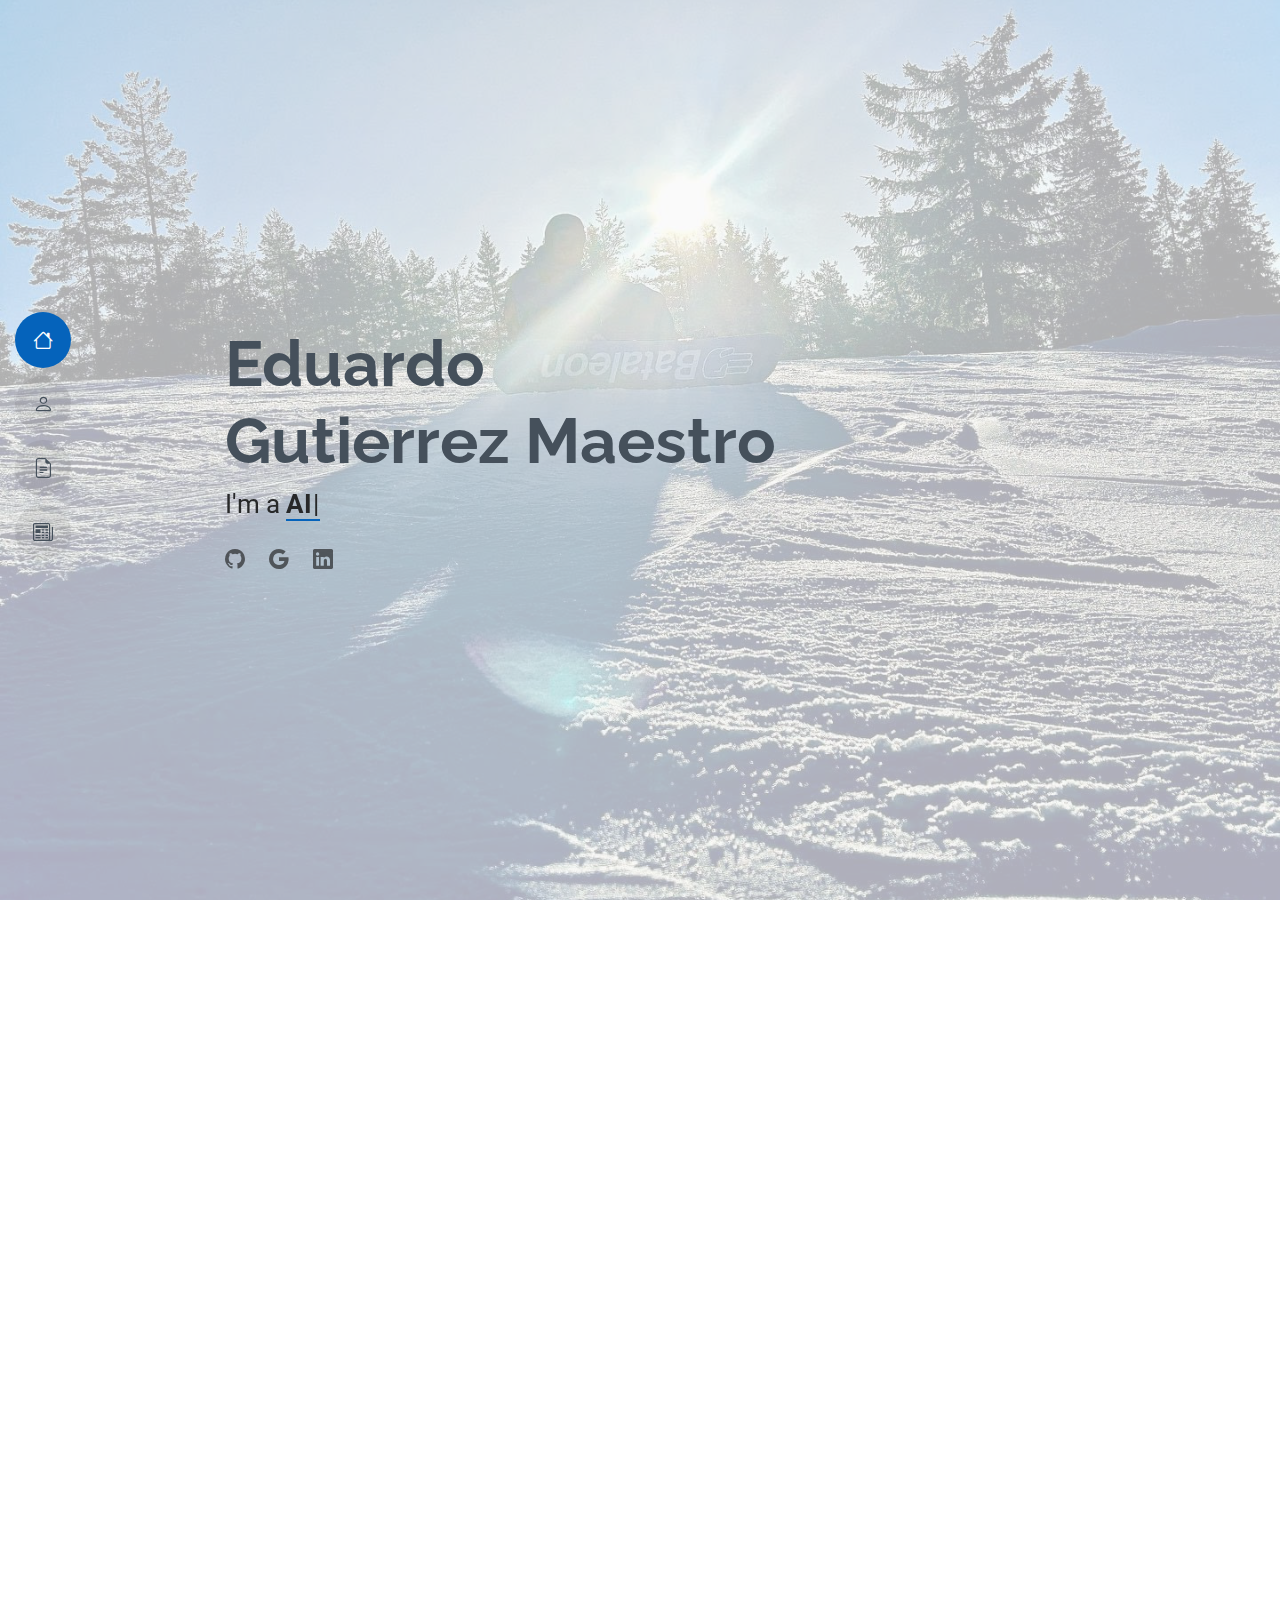
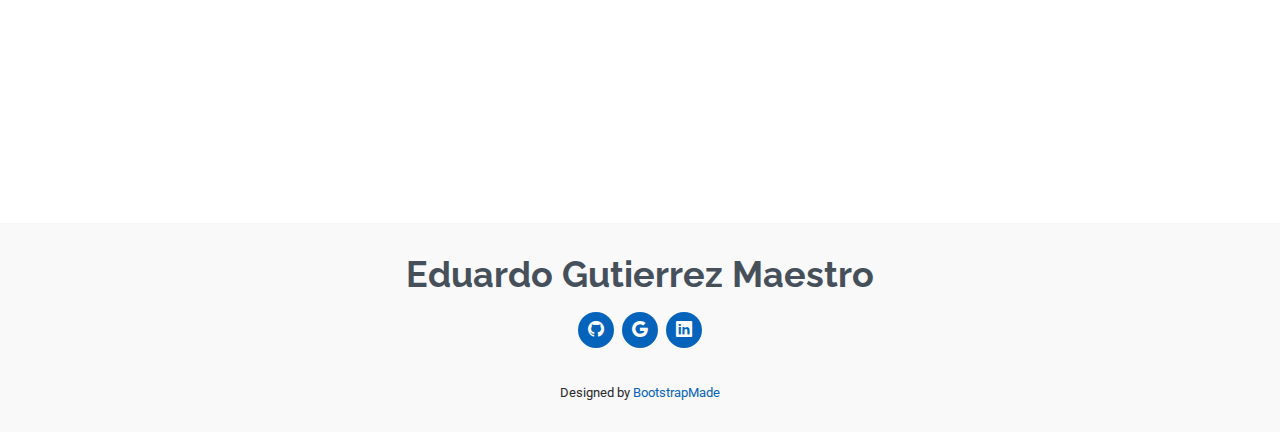
==== commit 292bcee9: "Updates: bold text main page" ====
--- a/index.html
+++ b/index.html
@@ -67,7 +67,7 @@
           <div class="col-lg-9">
             <h2>Eduardo <br>Gutierrez Maestro</h2>
             <!-- <p>I'm a <span class="typed" data-typed-items="scientist, programmer, cat lover, AI researcher, mountain lover">AI Researcher</span><span class="typed-cursor typed-cursor--blink" aria-hidden="true"></span></p> -->
-            <p>I'm a <span class="typed" data-typed-items="<strong>scientist</strong>, <strong>programmer</strong>, <strong>cat lover</strong>, <strong>AI researcher</strong>, <strong>mountain lover</strong>">AI Researcher</span><span class="typed-cursor typed-cursor--blink" aria-hidden="true"></span></p>
+            <p>I'm a <span class="typed" data-typed-items="<strong>scientist</strong>, <strong>programmer</strong>, <strong>cat lover</strong>, <strong>AI researcher</strong>, <strong>mountain lover</strong>"> <strong>AI researcher</strong></span><span class="typed-cursor typed-cursor--blink" aria-hidden="true"></span></p>
 
             <div class="social-links">
               <a href="https://github.com/edugm94"><i class="bi bi-github"></i></a>
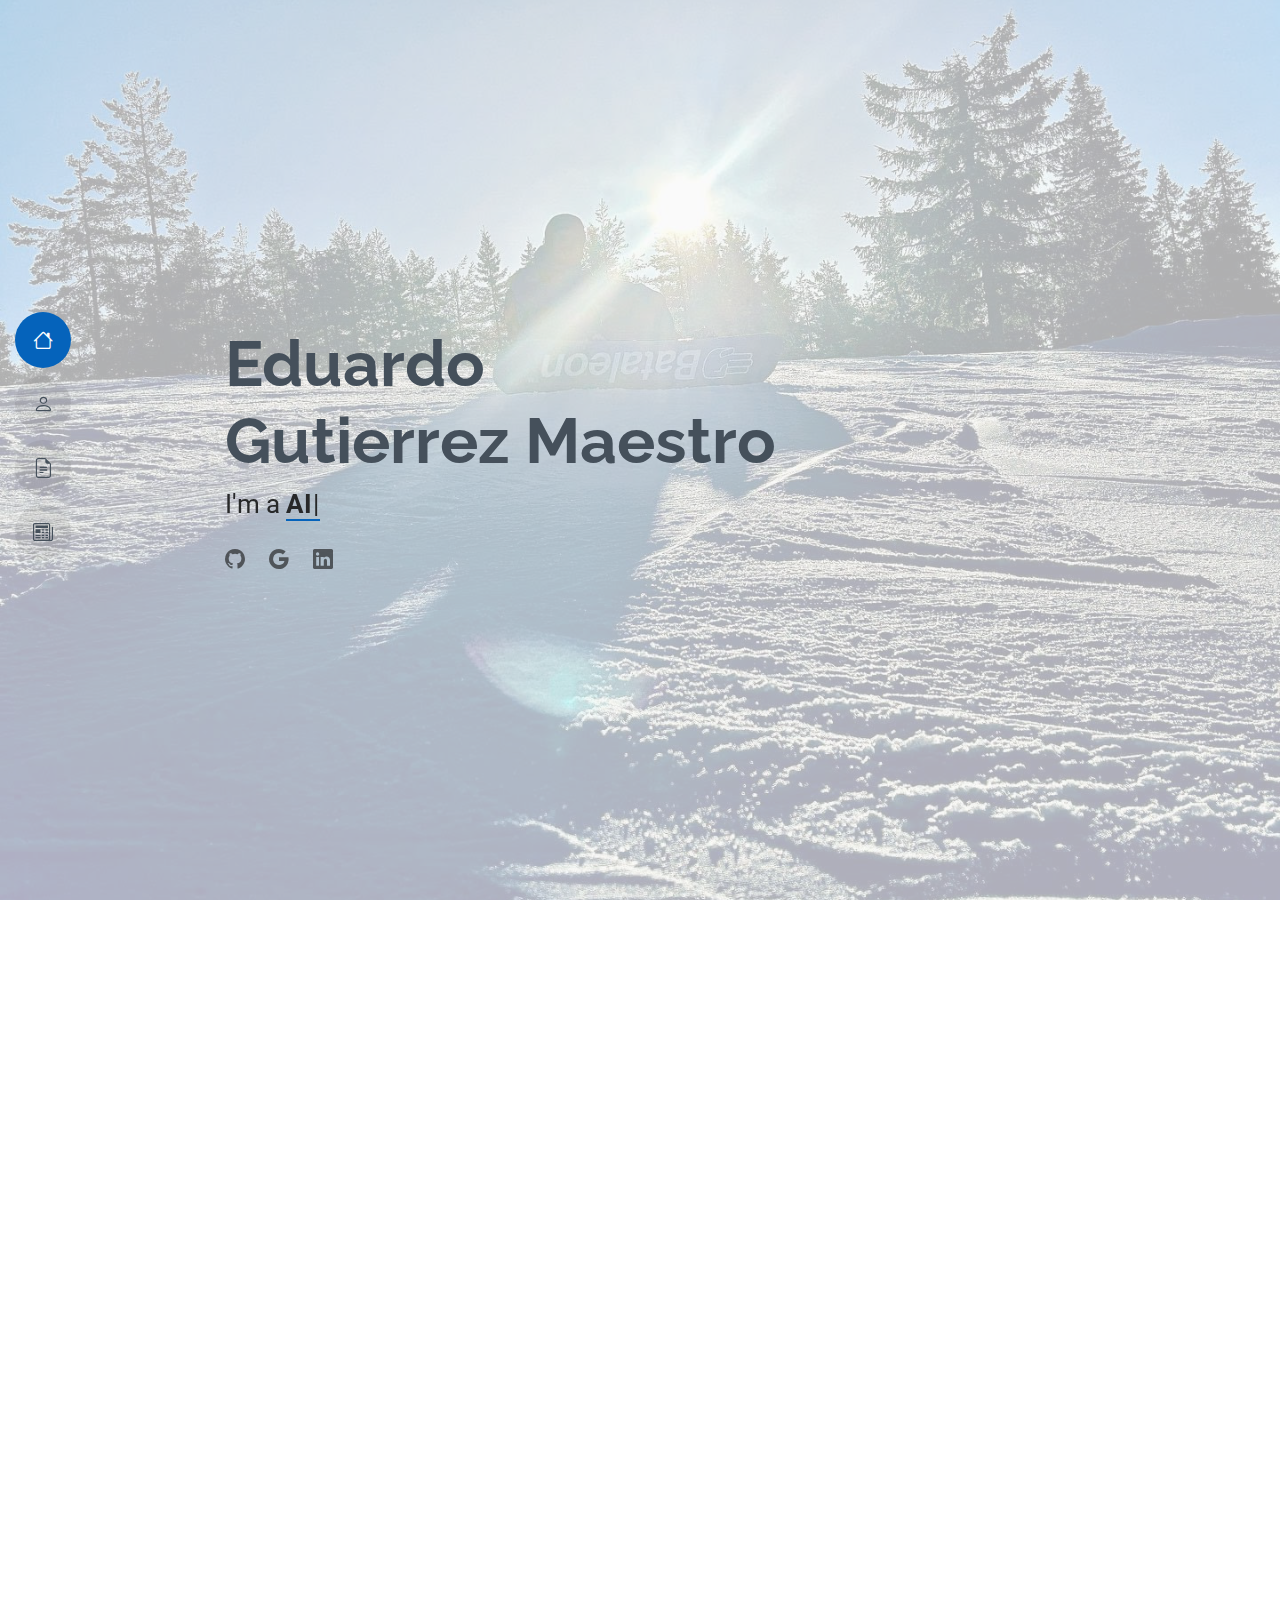
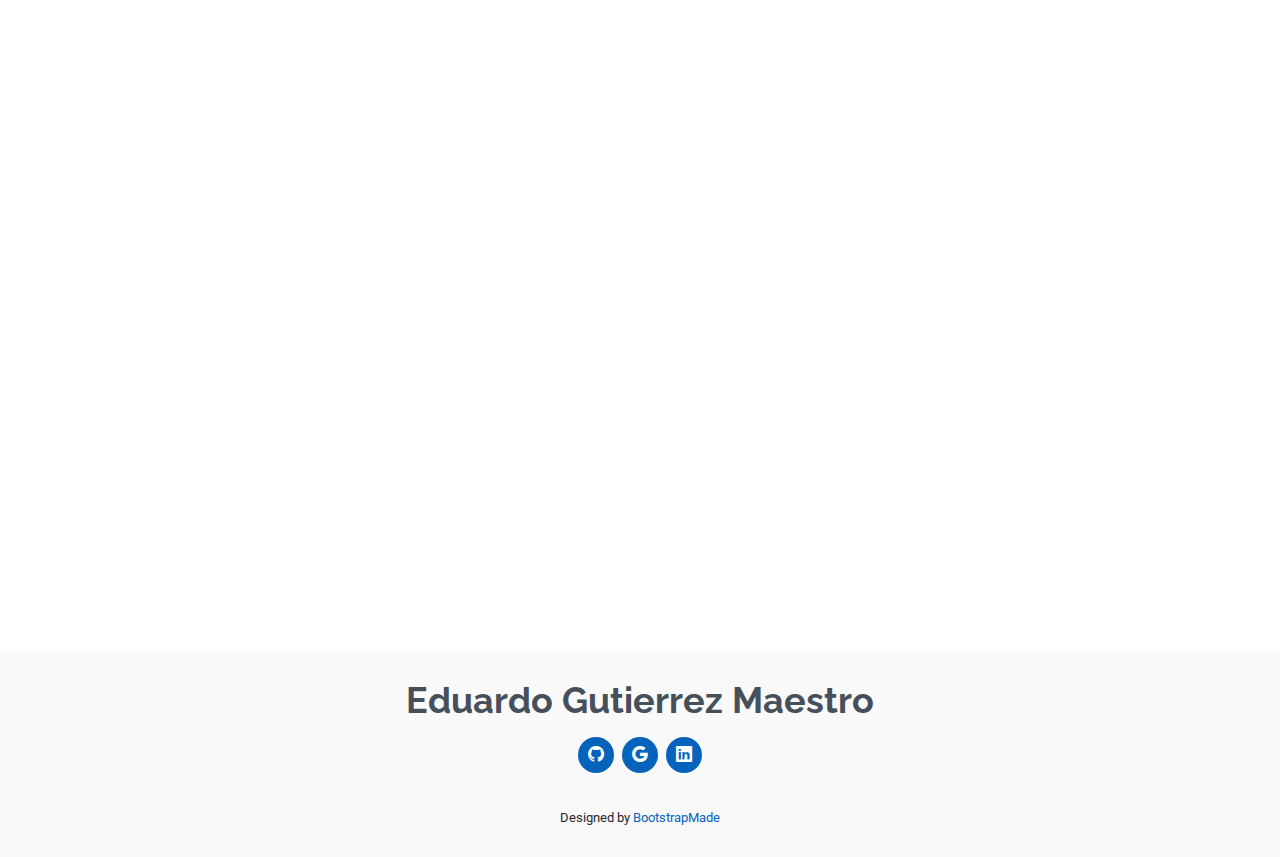
==== commit 0e8859e8: "Fixed typos and add some additional info" ====
--- a/index.html
+++ b/index.html
@@ -119,7 +119,8 @@
               </div>
             </div>
             <p class="py-3">
-              Currently, I am working on my Ph.D. thesis. My research delves into the f ield of Affective Computing. My focus is to use AI methods to address the challenges found when monitoring affective states on a daily basis, for example, affective priming.
+              Currently, I am working on my Ph.D. thesis. My research delves into the field of Affective Computing. This field aims to advance intelligent systems that can perceive, process, and simulate human emotions.
+              My research focuses on the ambiguity of assigning emotions to data, particularly in sequential data where emotional transitions influence bodily reactions—a phenomenon known as the priming effect.
             </p>
           </div>
         </div>
@@ -304,7 +305,7 @@
       <!-- Section Title -->
       <div class="container section-title" data-aos="fade-up">
         <h2>Resume</h2>
-        <p>Here’s a quick overview of my background, skills, and experience. For more details, you can download the full resume in PDF format in this <a href="assets/files/my_cv.pdf">link</a>. </p>
+        <p>Here’s an overview of my background, skills, and experience. You can also download the full resume in PDF format in <a href="assets/files/my_cv.pdf">this link</a>. </p>
       </div><!-- End Section Title -->
 
       <div class="container">
@@ -314,21 +315,29 @@
           <div class="col-lg-6" data-aos="fade-up" data-aos-delay="100">
             <h3 class="resume-title">Education</h3>
             <div class="resume-item">
-              <h4>Ph.D. Computer Science</h4>
+              <h4>Ph.D. in Computer Science</h4>
               <h5>2020 - Now</h5>
               <p><em>Örebro University, Sweden</em></p>
               <p>Research project funded by the <a href="https://wasp-sweden.org/"> Wallenber AI, Autonomous Systems and Software Program (WASP)</a>. Additionally, I took part as a member on the Student Council.</p>
             </div><!-- Edn Resume Item -->
 
             <div class="resume-item">
-              <h4>Master of Telecommunmciations Engineering</h4>
-              <h5>2016 - 2018</h5>
+              <h4>Master in Information and Communication Engineering (iCE)</h4>
+              <h5>2017 - 2018</h5>
+              <p><em>Technische Universität Darmstadt, Germany</em></p>
+              <p>Second year of the Master's program abroad through the Erasmus+ study program.</p>
+              <!-- <p>Master to become Senior Engineer in Electrical Engineering and Computer Science. The second year of the program, I was accepted at the Erasmus program to study at the Technische Universität Darmstadt, Germany.</p> -->
+            </div><!-- Edn Resume Item -->
+
+            <div class="resume-item">
+              <h4>Master in Telecommunmciations Engineering</h4>
+              <h5>2016 - 2017</h5>
               <p><em>University of Alcala, Spain</em></p>
-              <p>Master to become Senior Engineer in Electrical Engineering and Computer Science. The second year of the program, I was accepted at the Erasmus program to study at the Technische Universität Darmstadt, Germany.</p>
-            </div><!-- Edn Resume Item -->
-
-            <div class="resume-item">
-              <h4>Bachelor of Telecommunmciations Engineering</h4>
+              <p>Master to become Senior Engineer in Electrical Engineering and Computer Science.</p>
+            </div><!-- Edn Resume Item -->
+
+            <div class="resume-item">
+              <h4>Bachelor in Telecommunmciations Engineering</h4>
               <h5>2012 - 2016</h5>
               <p><em>University of Alcala, Spain</em></p>
               <p> I specialized in telematics, focusing on the integration of telecommunications and information technology. During my bachelor’s thesis, I discovered the world of AI and deep learning while working in a research lab focused on computer vision, particularly convolutional neural networks.</p>
@@ -338,43 +347,53 @@
 
           <div class="col-lg-6" data-aos="fade-up" data-aos-delay="200">
             <h3 class="resume-title">Professional Experience</h3>
+
+            <div class="resume-item">
+              <h4>Research assistant</h4>
+              <h5>Fall 2025 - Now</h5>
+              <p><em>Örebro Universty, Sweden </em></p>
+              <ul>
+                <li>Responsible for the development of a digital twin and integration of an intelligent robotic platform.</li>
+                <li>Skills developed: ROS, Gazebo, Digital Twins, technical report and communication.</li>
+              </ul>
+            </div><!-- Edn Resume Item -->
 
             <div class="resume-item">
               <h4>Teaching assistant</h4>
               <h5>Fall 2019</h5>
               <p><em>Örebro Universty, Sweden </em></p>
               <ul>
-                <li>Responsible for the laboratory sessons of the course: Datorkommunikation och nät (Network Communications).</li>
+                <li>Responsible for the laboratory sessions of the course: Datorkommunikation och nät (Network Communications).</li>
                 <li>Skills developed: communication of technical concepts, ability to present information clearly and effectively.</li>
               </ul>
             </div><!-- Edn Resume Item -->
             
             <div class="resume-item">
-              <h4>Data Scientist</h4>
+              <h4>Data scientist</h4>
               <h5>Fall 2019</h5>
               <p><em><a href="https://www.aeroengy.es/en/home-english/">Aeroengy</a>, Spain</em></p>
               <ul>
-                <li>External consultant for El Conte Ingles (spanish retal company).</li>
+                <li>External consultant for El Conte Ingles (Spanish retal company). Responsible for analyzing customer turnover, loss, and loyalty after closing the client’s centers.</li>
                 <li>Skills developed: MySQL, Python, Databricks environment, shell scripting.</li>
               </ul>
             </div><!-- Edn Resume Item -->
 
             <div class="resume-item">
-              <h4>Researcher</h4>
+              <h4>Research assistant</h4>
               <h5>2018 - 2019</h5>
               <p><em>Research group <a href="https://gram.web.uah.es/index.html">GRAM</a></em></p>
               <ul>
-                <li>Formed part of the project <a href="https://padrinotecnologico.org/">Padrino Tecnologco</a>, whch is a collaboraton program with centers for kids with functional diversity and families.</li>
+                <li>Formed part of the project <a href="https://padrinotecnologico.org/">Padrino Tecnologico</a>, which is a collaboration program with centers for kids with functional diversity and families. Responsible for the implementation of computer vision navigation algorithms for a mobile robotic platform. The output of this research was my Master Thesis.</li>
                 <li>Skills developed: Tensorflow software library, Deep Reinforcement Learning, paper writing.</li>
               </ul>
             </div><!-- Edn Resume Item -->
 
             <div class="resume-item">
-              <h4>Research Scholar</h4>
+              <h4>Research intern</h4>
               <h5>Fall 2016</h5>
               <p><em>Research group <a href="https://gram.web.uah.es/index.html">GRAM</a></em></p>
               <ul>
-                <li>Developed Deep Learning solutions to estimate car poses using Convolutional Neural Networks.</li>
+                <li>Responsible for the development of computer vision algorithms to estimate the discrete pose of vehicles. The output of this research was my Bachelor Thesis.</li>
                 <li>Skills developed: Computer Vision, Image processing (Pascal VOC), deep learning software (MatConvNet), paper writing.</li>
               </ul>
             </div><!-- Edn Resume Item -->
